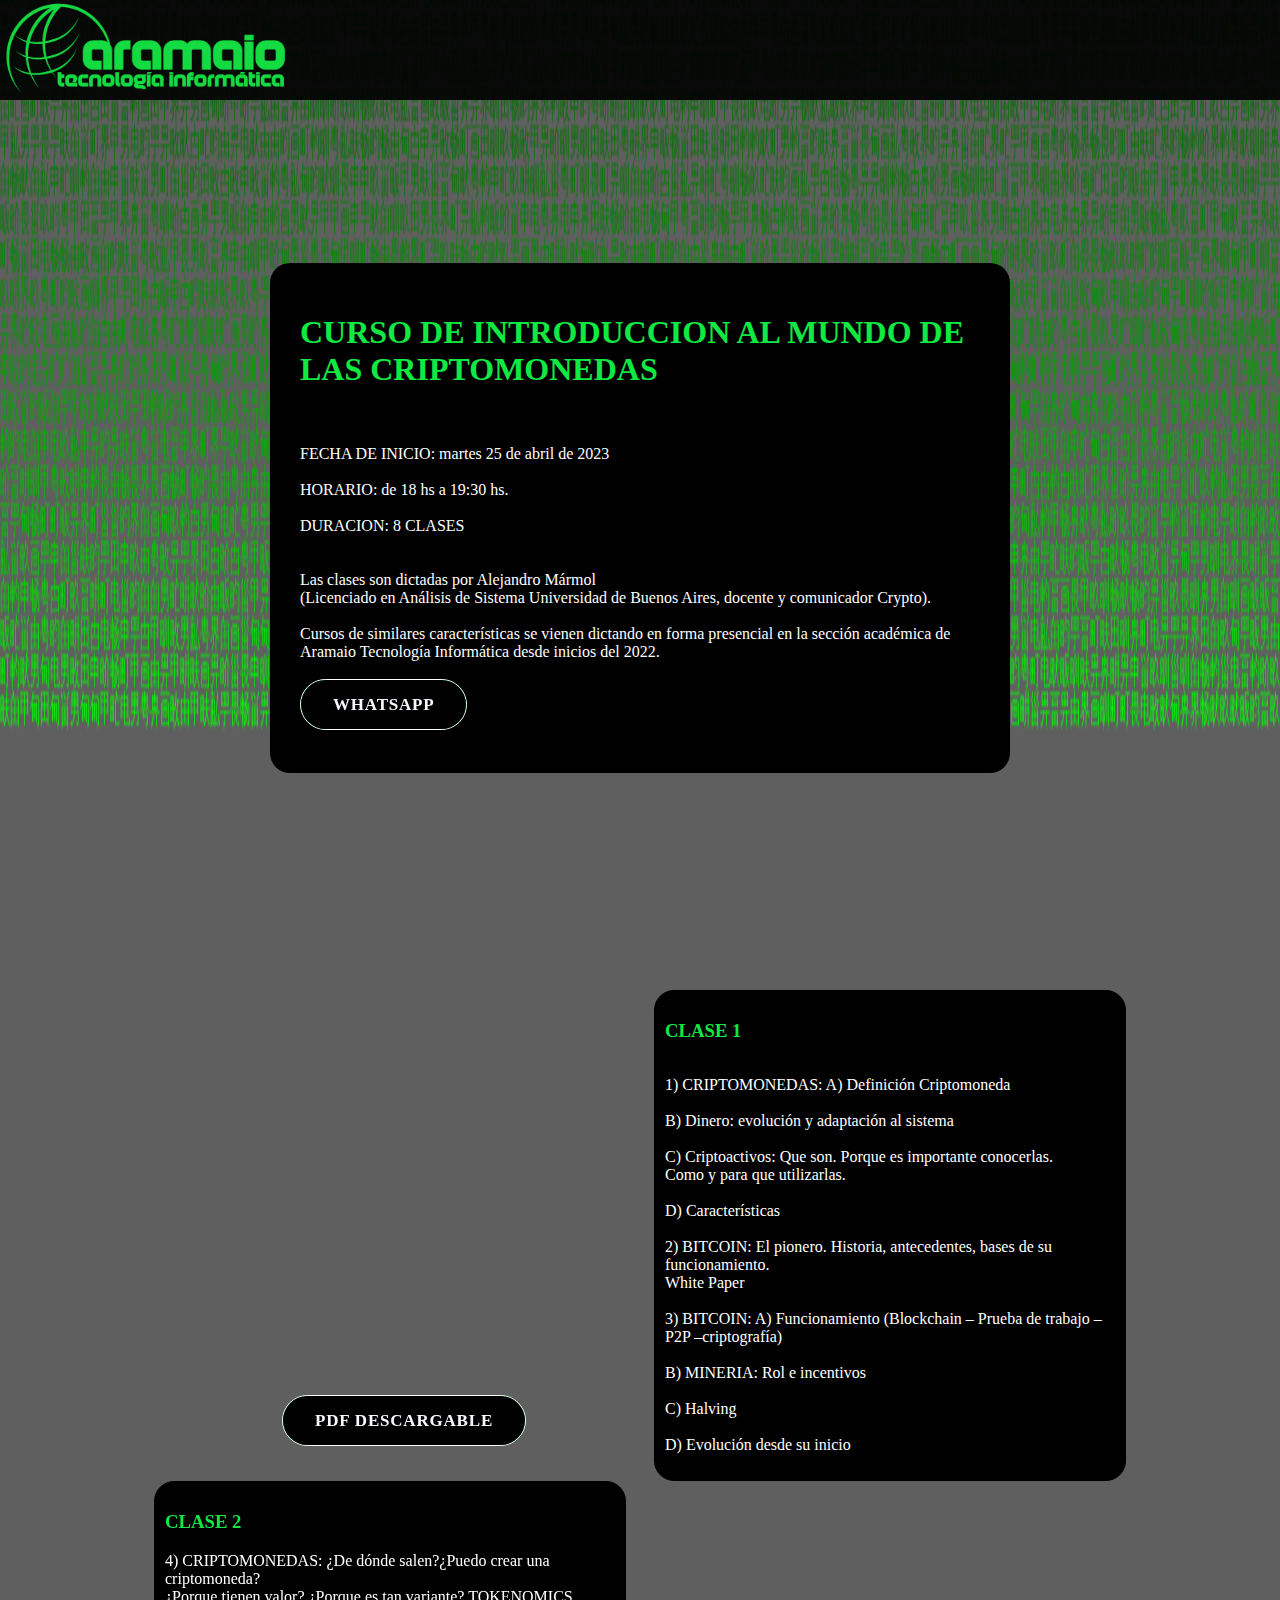
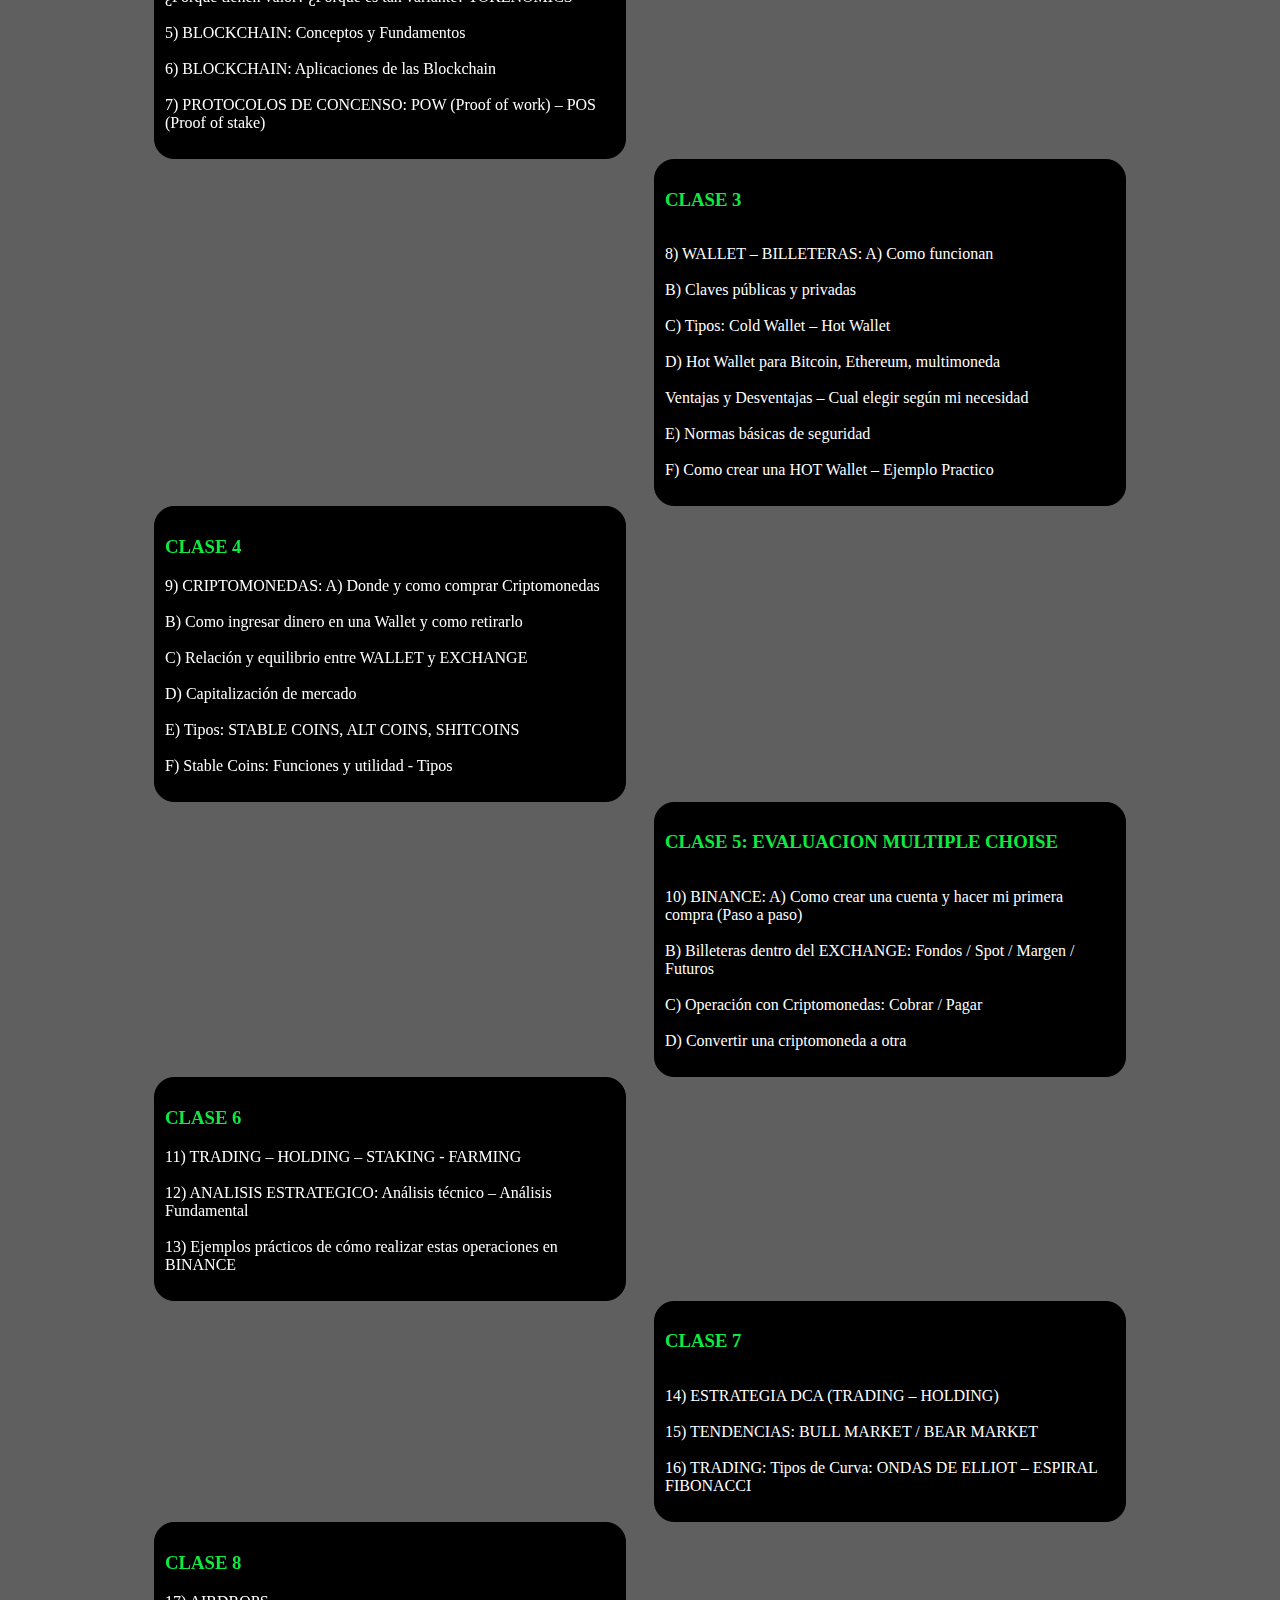
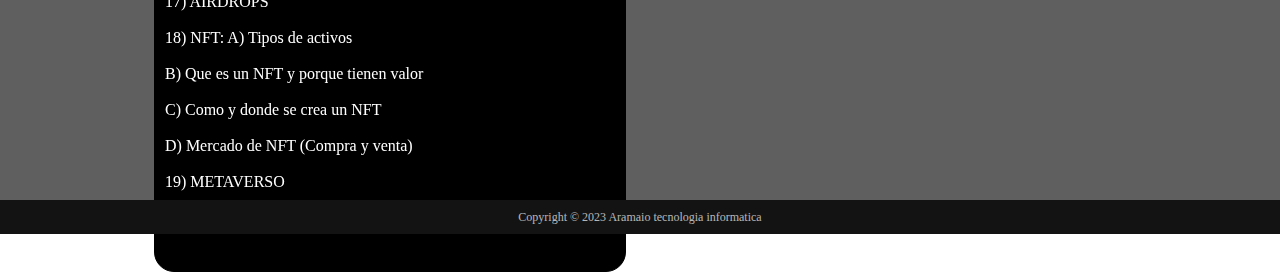
==== contenido.html @ 2e875a6c "clase 1" ====
<!DOCTYPE html>
<html lang="en">
<head>
    <meta charset="UTF-8">
    <meta http-equiv="X-UA-Compatible" content="IE=edge">
    <meta name="viewport" content="width=device-width, initial-scale=1.0">
    <title>Document</title>
    <link rel="stylesheet" href="contenido.css">
</head>
<body style=margin:0 onload="for(s=window.screen,w=q.width=s.width,h=q.height=s.height,m=Math.random,p=[],i=0;i<256;p[i++]=1);setInterval('9Style=\'rgba(0,0,0,.05)\'9Rect(0,0,w,h)9Style=\'#0F0\';p.map(function(v,i){9Text(String.fromCharCode(3e4+m()*33),i*10,v);p[i]=v>758+m()*1e4?0:v+10})'.split(9).join(';q.getContext(\'2d\').fill'),33)">    
    <div class="logoa">
        <img src="./imagenes/poster_2023-04-06-065950.png" alt="">
    </div>
    <div class="card">
            <div class="principal">
                <h1> CURSO DE INTRODUCCION AL MUNDO DE LAS CRIPTOMONEDAS</h1> <br><br>
                <span class="fecha">FECHA DE INICIO: martes 25 de abril de 2023<br><br>
                HORARIO: de 18 hs a 19:30 hs.<br><br>
                DURACION: 8 CLASES </span>
                <br><br><br>
                <span class="textodetarjeta"> Las clases son dictadas por Alejandro Mármol <br>(Licenciado en Análisis de Sistema Universidad de
                Buenos Aires, docente y comunicador Crypto). <br><br>
                Cursos de similares características se vienen dictando en forma presencial en la sección académica
                de Aramaio Tecnología Informática desde inicios del 2022. </span> <br><br>
                <a href="https://wa.link/6vnmfe">
                    <button> 
                        <span>WHATSAPP</span>
                    </button>
                </a>

        </div>
    </div>
    <div class="contenido">
        <div class="articulosizq">   
            <div class="invisible">
                <iframe width="90%" height="335px" src="https://www.youtube.com/embed/gsf_D2So-0A" title="Clase 1" frameborder="0" allow="accelerometer; autoplay; clipboard-write; encrypted-media; gyroscope; picture-in-picture; web-share" allowfullscreen></iframe>
                <a href="./clase1.pdf" download="Clase 1">
                    <button>
                        <span>PDF DESCARGABLE</span>
                    </button>
                </a>
            </div>
            <div class="izquierda">
            <h3>CLASE 1 </h3>
                <p class="infoclases">
                    1) CRIPTOMONEDAS: A) Definición Criptomoneda<br> <br>
                    B) Dinero: evolución y adaptación al sistema<br> <br>
                    C) Criptoactivos: Que son. Porque es importante conocerlas.<br>
                    Como y para que utilizarlas.<br> <br>
                    D) Características<br><br>
                    2) BITCOIN: El pionero. Historia, antecedentes, bases de su funcionamiento.<br>
                    White Paper <br><br>
                    3) BITCOIN: A) Funcionamiento (Blockchain – Prueba de trabajo – P2P –criptografía)<br> <br>
                    B) MINERIA: Rol e incentivos<br> <br>
                    C) Halving<br> <br>
                    D) Evolución desde su inicio
                </p>
            </div>
        </div> 
        <div class="articulos">
            <div class="derecha">
            <h3>CLASE 2 </h3>
                <p class="infoclases">
                    4) CRIPTOMONEDAS: ¿De dónde salen?¿Puedo crear una criptomoneda? <br>
                    ¿Porque tienen valor?  ¿Porque es tan variante? TOKENOMICS <br><br>
                    5) BLOCKCHAIN: Conceptos y Fundamentos <br><br>
                    6) BLOCKCHAIN: Aplicaciones de las Blockchain<br><br>
                    7) PROTOCOLOS DE CONCENSO: POW (Proof of work) – POS (Proof of stake)
                </p> 
            </div>
            <div class="invisible">

            </div>
        </div> 
        <div class="articulosizq">
            <div class="invisible">

            </div>
            <div class="izquierda">
            <h3>CLASE 3 </h3>
                <p class="infoclases">
                    8) WALLET – BILLETERAS: A) Como funcionan<br> <br>
                    B) Claves públicas y privadas<br> <br>
                    C) Tipos: Cold Wallet – Hot Wallet<br> <br>
                    D) Hot Wallet para Bitcoin, Ethereum, multimoneda<br> <br>
                    Ventajas y Desventajas – Cual elegir según mi necesidad<br> <br>
                    E) Normas básicas de seguridad <br> <br>
                    F) Como crear una HOT Wallet – Ejemplo Practico
                </p>
            </div>
        </div> 
        <div class="articulos">
            <div class="derecha">
            <h3>CLASE 4 </h3>
                <p class="infoclases">
                    9) CRIPTOMONEDAS: A) Donde y como comprar Criptomonedas <br> <br>
                    B) Como ingresar dinero en una Wallet y como retirarlo <br> <br>
                    C) Relación y equilibrio entre WALLET y EXCHANGE <br> <br>
                    D) Capitalización de mercado <br> <br>
                    E) Tipos: STABLE COINS, ALT COINS, SHITCOINS <br> <br>
                    F) Stable Coins: Funciones y utilidad - Tipos 
                </p>
            </div>
            <div class="invisible">

            </div>
        </div> 
        <div class="articulosizq">
            <div class="invisible">

            </div>
            <div class="izquierda">
                <h3>CLASE 5: EVALUACION MULTIPLE CHOISE</h3> 
                <p class="infoclases5">
                    10) BINANCE: A) Como crear una cuenta y hacer mi primera compra (Paso a paso) <br> <br>
                    B) Billeteras dentro del EXCHANGE: Fondos / Spot / Margen / Futuros <br> <br>
                    C) Operación con Criptomonedas: Cobrar / Pagar <br> <br>
                    D) Convertir una criptomoneda a otra 
                </p>
            </div>
        </div> 
        <div class="articulos">
            <div class="derecha">
            <h3>CLASE 6 </h3> 
                <p class="infoclases">
                    11) TRADING – HOLDING – STAKING - FARMING <br><br>
                    12) ANALISIS ESTRATEGICO: Análisis técnico – Análisis Fundamental <br><br>
                    13) Ejemplos prácticos de cómo realizar estas operaciones en BINANCE
                </p>
            </div>
            <div class="invisible">

            </div>
        </div> 
        <div class="articulosizq">
            <div class="invisible">

            </div>
            <div class="izquierda">
            <h3>CLASE 7 </h3>
                <p class="infoclases">
                    14) ESTRATEGIA DCA (TRADING – HOLDING) <br><br>
                    15) TENDENCIAS: BULL MARKET / BEAR MARKET <br><br>
                    16) TRADING: Tipos de Curva: ONDAS DE ELLIOT – ESPIRAL FIBONACCI
                </p>
            </div>
        </div> 
        <div class="articulos">
            <div class="derecha">
            <h3>CLASE 8 </h3>
                <p class="infoclases">
                    17) AIRDROPS <br><br>
                    18) NFT: A) Tipos de activos<br><br>
                    B) Que es un NFT y porque tienen valor<br><br>
                    C) Como y donde se crea un NFT<br><br>
                    D) Mercado de NFT (Compra y venta)<br><br>
                    19) METAVERSO<br><br>
                    20) EVALUACION <br><br>
                </p>
            </div>
            <div class="invisible">

            </div>
        </div>
    </div>
    <footer>
        <span>Copyright © 2023 Aramaio tecnologia informatica</span>
    </footer>
<canvas id=q>
</body>

</html>
---- contenido.css ----
/*body{
    background-image: url(./imagenes/WallpaperDog-17042875.jpg);
    background-repeat: no-repeat;
    background-size: 100%;
}
*/
img{
    height: 100px;
}
.logoa{
    position: fixed;
    background-color: rgb(0, 0, 0);
    width: 100%;
    height: 100px;
    z-index: 10;
    opacity: 0.90;
}
.card{
    display: flex;
    flex-direction: column;
    background-color: black;
    color: white;
    position: absolute;
    width: 700px;
    height: 470px;
    left: 30%;
    padding: 20px;
    margin-top: 200px;
    border-radius: 20px;
}
.principal{
    padding: 10px;
}
.contenido{
    display: flex;
    flex-wrap: wrap;
    position: absolute;
    top: 80%;
    left: 0;
    right: 0;
    bottom: 0;
    margin: auto;
}
.articulos{
    display: flex;
    margin: 0 auto;
   }
.articulosizq{
    display: flex;
    margin: 0 auto;
}
.izquierda{
    color: white;
    display: flex;
    flex-direction: column;
    position: relative;
    background-color: black;
    width: 550px;
    border-radius: 20px;
    padding: 10px;
    border: 1px solid black;
}
.derecha{
    color: white;
    background-color: black;
    width: 550px;
    border-radius: 20px;
    padding: 10px;
    border: 1px solid black;
}
canvas{
    height: 3400px;
    width: 100%;
}
h1{
    color: #0fe942; 
}
h3{
    color: #0fe942;
}
.clase5{
    display: flex;
}
button {
    outline: none;
    cursor: pointer;
    border: none;
    padding: 0.9rem 2rem;
    margin: 0;
    font-family: inherit;
    font-size: inherit;
    position: relative;
    display: inline-block;
    letter-spacing: 0.05rem;
    font-weight: 700;
    font-size: 17px;
    border-radius: 500px;
    overflow: hidden;
    background: #0fe942;
    color: ghostwhite;
    border: 1px solid white;
   }
   
   button span {
    position: relative;
    z-index: 10;
    transition: color 0.4s;
   }
   
   button:hover span {
    color: black;
   }
   
   button::before,
   button::after {
    position: absolute;
    top: 0;
    left: 0;
    width: 100%;
    height: 100%;
    z-index: 0;
   }
   
   button::before {
    content: "";
    background: #000;
    width: 120%;
    left: -10%;
    transform: skew(30deg);
    transition: transform 0.4s cubic-bezier(0.3, 1, 0.8, 1);
   }
   
   button:hover::before {
    transform: translate3d(100%, 0, 0);
   }
   .invisible {
    width: 600px;
    display: flex;
    flex-direction: column;
    align-items: center;
    justify-content: space-evenly;
}

   footer{
    position: absolute;
    padding: 0.8em 0;
    background-color: #131313;
    text-align: center;
    color: rgba(255,255,255,0.7);
    font-size: 12px;
    top: 3400px;
    width: 100%;
   }
   video{
    width: 95%;
    height: 350px;
    border-radius: 10px;
   }
   @media (max-width:1000px) {
    .card {
        position: absolute;
        width: 85%;
        height: 615px;
        left: 0;
        right: 0;
        top: 0;
        margin: auto;
        padding: 20px;
        margin-top: 150px;
        border-radius: 20px;
    }
    .izquierda {
        width: 95%;
    }
    .derecha {
        width: 95%;
        margin: 20px 0px;
    }
    .contenido {
        display: flex;
        flex-wrap: wrap;
        position: absolute;
        width: 90%;
    }
    .articulos {
        display: flex;
        flex-direction: column;
        width: 100%;
    }
    .articulosizq{
        display: flex;
        flex-direction: column-reverse;
    }
    canvas {
        height: 4300px;
        width: 100%;
    }
    footer{
        top: 4300px;
    }
    .invisible{
        width: 100%;
    }
    .contenido{
        top: 930px;
    }
    iframe{
        width: 100%;
        padding: 10px;
    }
    .boton{
        z-index: 5;
    }

   }
   @media (min-width:385px) and (max-width:565px){
    canvas {
        height: 4450px;
        width: 100%;
    }
    footer{
        top: 4450px;
    }
    .card {
        height: 700px;
    }
    .contenido{
        top: 120%;
    }
   }
   @media (max-width:385px) {
    .card {
        height: 705px;
    }
    .contenido{
        top: 930px;
    }
    canvas {
        height: 4300px;
    }
    footer{
        top: 4300px;
    }
    .articulosizq{
        display: flex;
        flex-direction: column-reverse;
    }
    iframe{
        width: 100%;
        padding: 10px;
    }
    .boton{
        z-index: 5;
    }
    .a{
        z-index: 5;
    }
   }
   @media (min-width:1000px) and (max-width:1570px) {
    canvas {
        width: 100%;
        height: 3400px;
    }
    .card{
        position: absolute;
        width: 700px;
        height: 470px;
        margin: auto;
        left: 0;
        right: 0;
        top: 15%;
        bottom: 0;
    }
    .articulos{
        display: flex;
        margin: 0 auto;
       }
    .invisible{
    width: 500px;
    }
    .derecha{
    width: 450px;
    }
    .izquierda{
    width: 450px;
    }
    .contenido{
        display: flex;
        flex-wrap: wrap;
        position: absolute;
        top: 110%;
        left: 0;
        right: 0;
        bottom: 0;
        margin: auto;
    }
  }
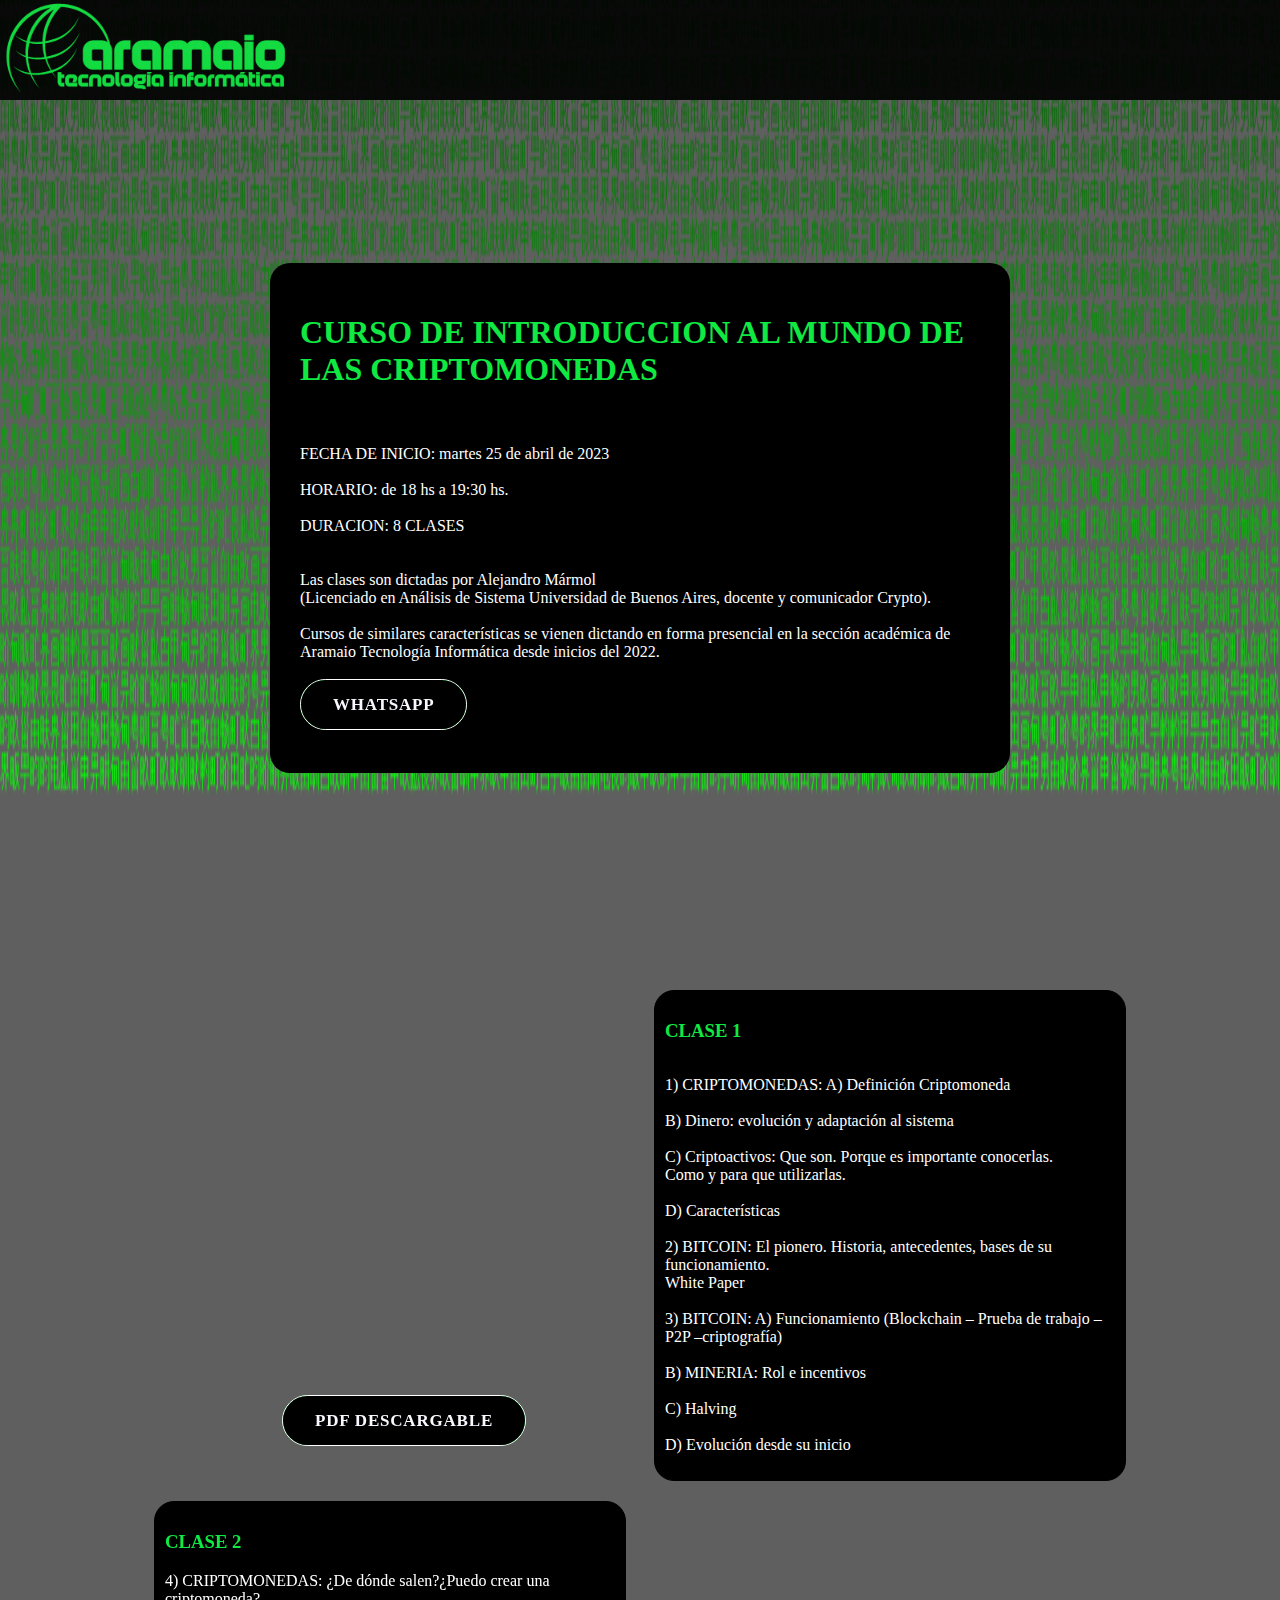
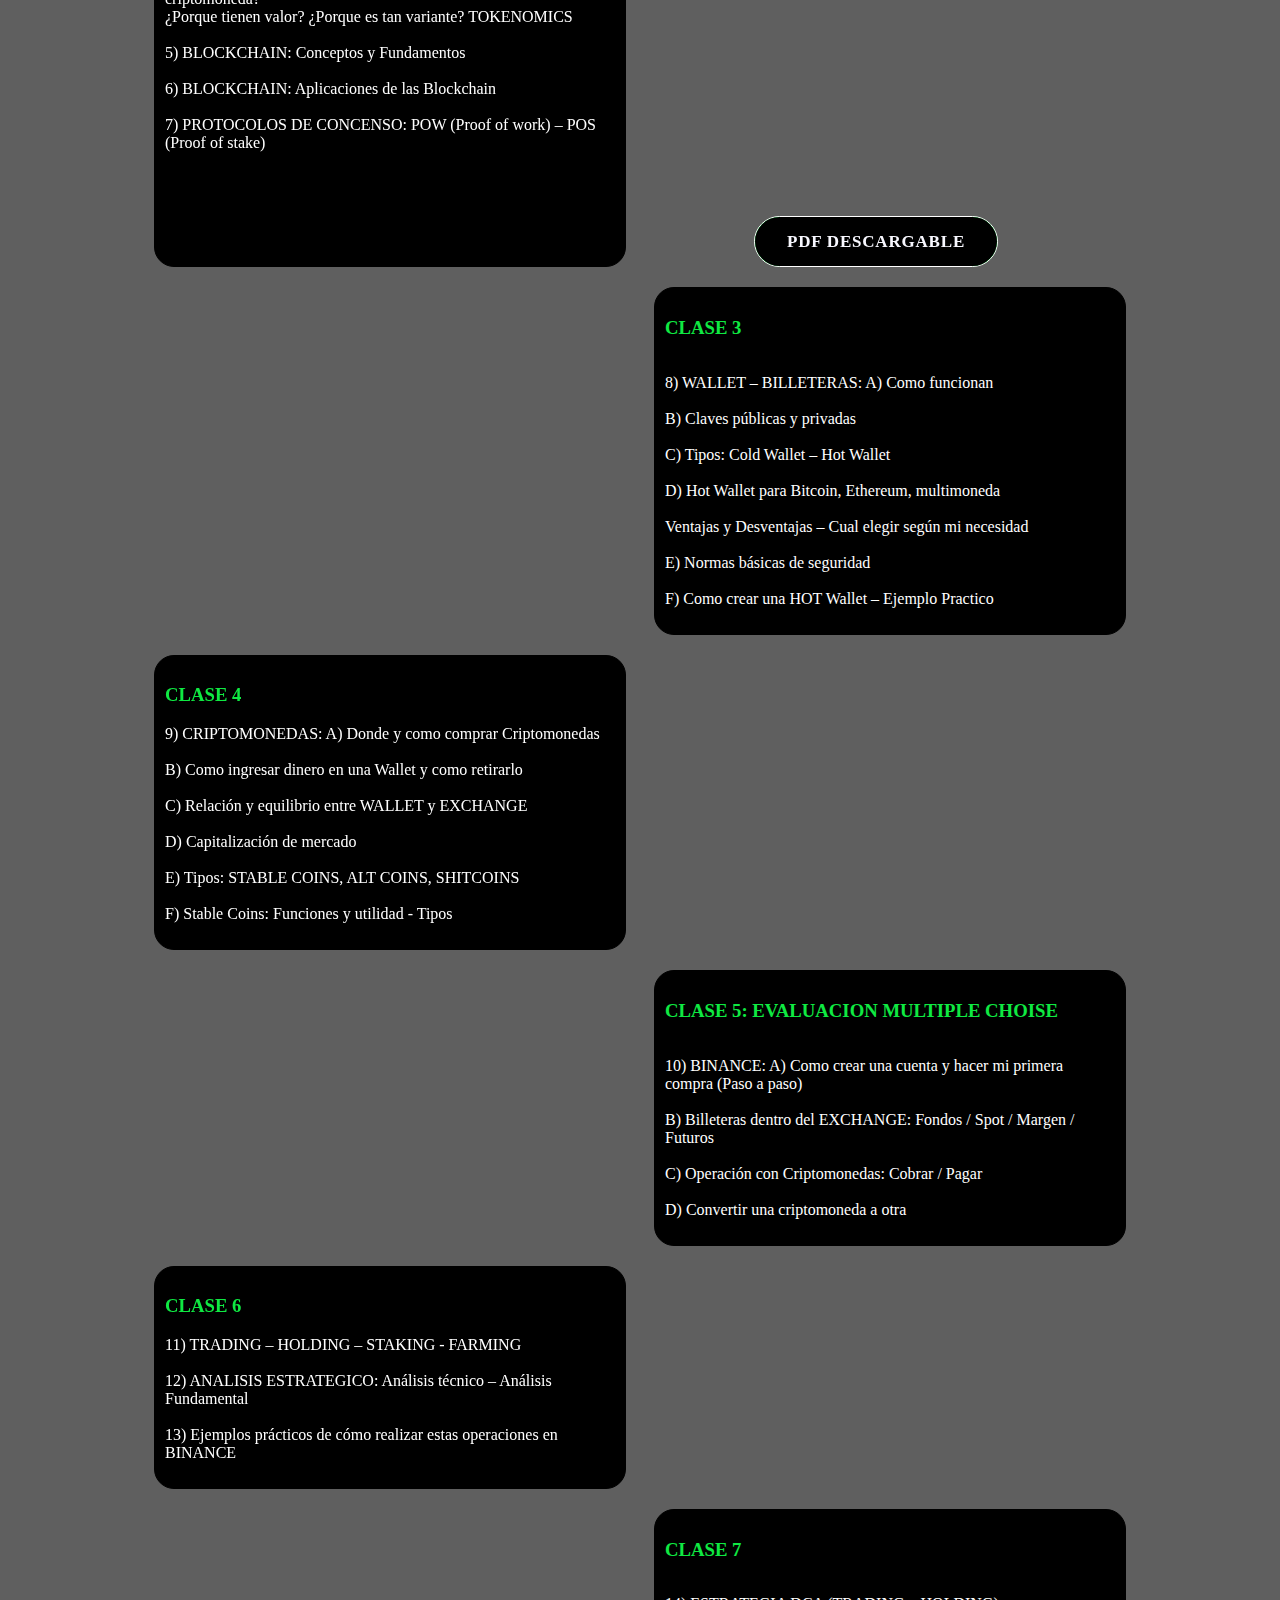
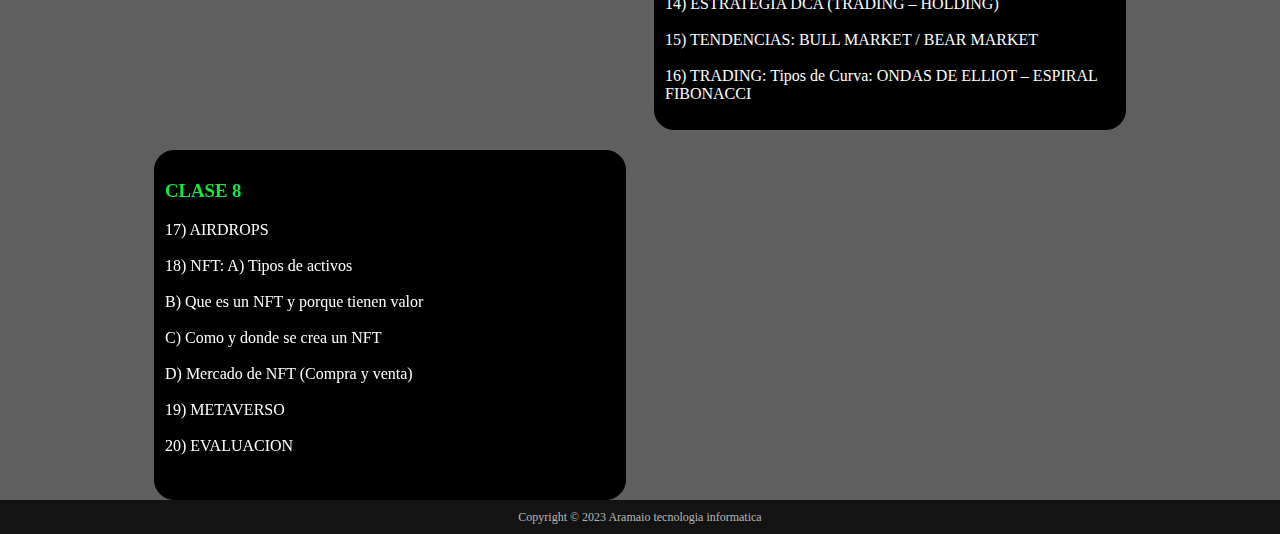
==== commit 601c8f2c: "clase 2" ====
--- a/contenido.html
+++ b/contenido.html
@@ -4,6 +4,7 @@
     <meta charset="UTF-8">
     <meta http-equiv="X-UA-Compatible" content="IE=edge">
     <meta name="viewport" content="width=device-width, initial-scale=1.0">
+    <link rel="icon" type="png" href="./img/image.png" />
     <title>Document</title>
     <link rel="stylesheet" href="contenido.css">
 </head>
@@ -69,7 +70,12 @@
                 </p> 
             </div>
             <div class="invisible">
-
+                <iframe width="560" height="315" src="https://www.youtube.com/embed/Dp6AhjHtnT4" title="YouTube video player" frameborder="0" allow="accelerometer; autoplay; clipboard-write; encrypted-media; gyroscope; picture-in-picture; web-share" allowfullscreen></iframe>
+                <a href="./clase1.pdf" download="Clase 1">
+                    <button>
+                        <span>PDF DESCARGABLE</span>
+                    </button>
+                </a>
             </div>
         </div> 
         <div class="articulosizq">
--- a/contenido.css
+++ b/contenido.css
@@ -42,6 +42,7 @@
     margin: auto;
 }
 .articulos{
+    padding: 20px 10px;
     display: flex;
     margin: 0 auto;
    }
@@ -69,7 +70,7 @@
     border: 1px solid black;
 }
 canvas{
-    height: 3400px;
+    height: 3700px;
     width: 100%;
 }
 h1{
@@ -148,7 +149,7 @@
     text-align: center;
     color: rgba(255,255,255,0.7);
     font-size: 12px;
-    top: 3400px;
+    top: 3700px;
     width: 100%;
    }
    video{
@@ -225,7 +226,7 @@
         height: 700px;
     }
     .contenido{
-        top: 120%;
+        top: 930px;
     }
    }
    @media (max-width:385px) {
@@ -257,9 +258,12 @@
     }
    }
    @media (min-width:1000px) and (max-width:1570px) {
+    footer{
+        top: 3700px;
+    }
     canvas {
         width: 100%;
-        height: 3400px;
+        height: 3700px;
     }
     .card{
         position: absolute;
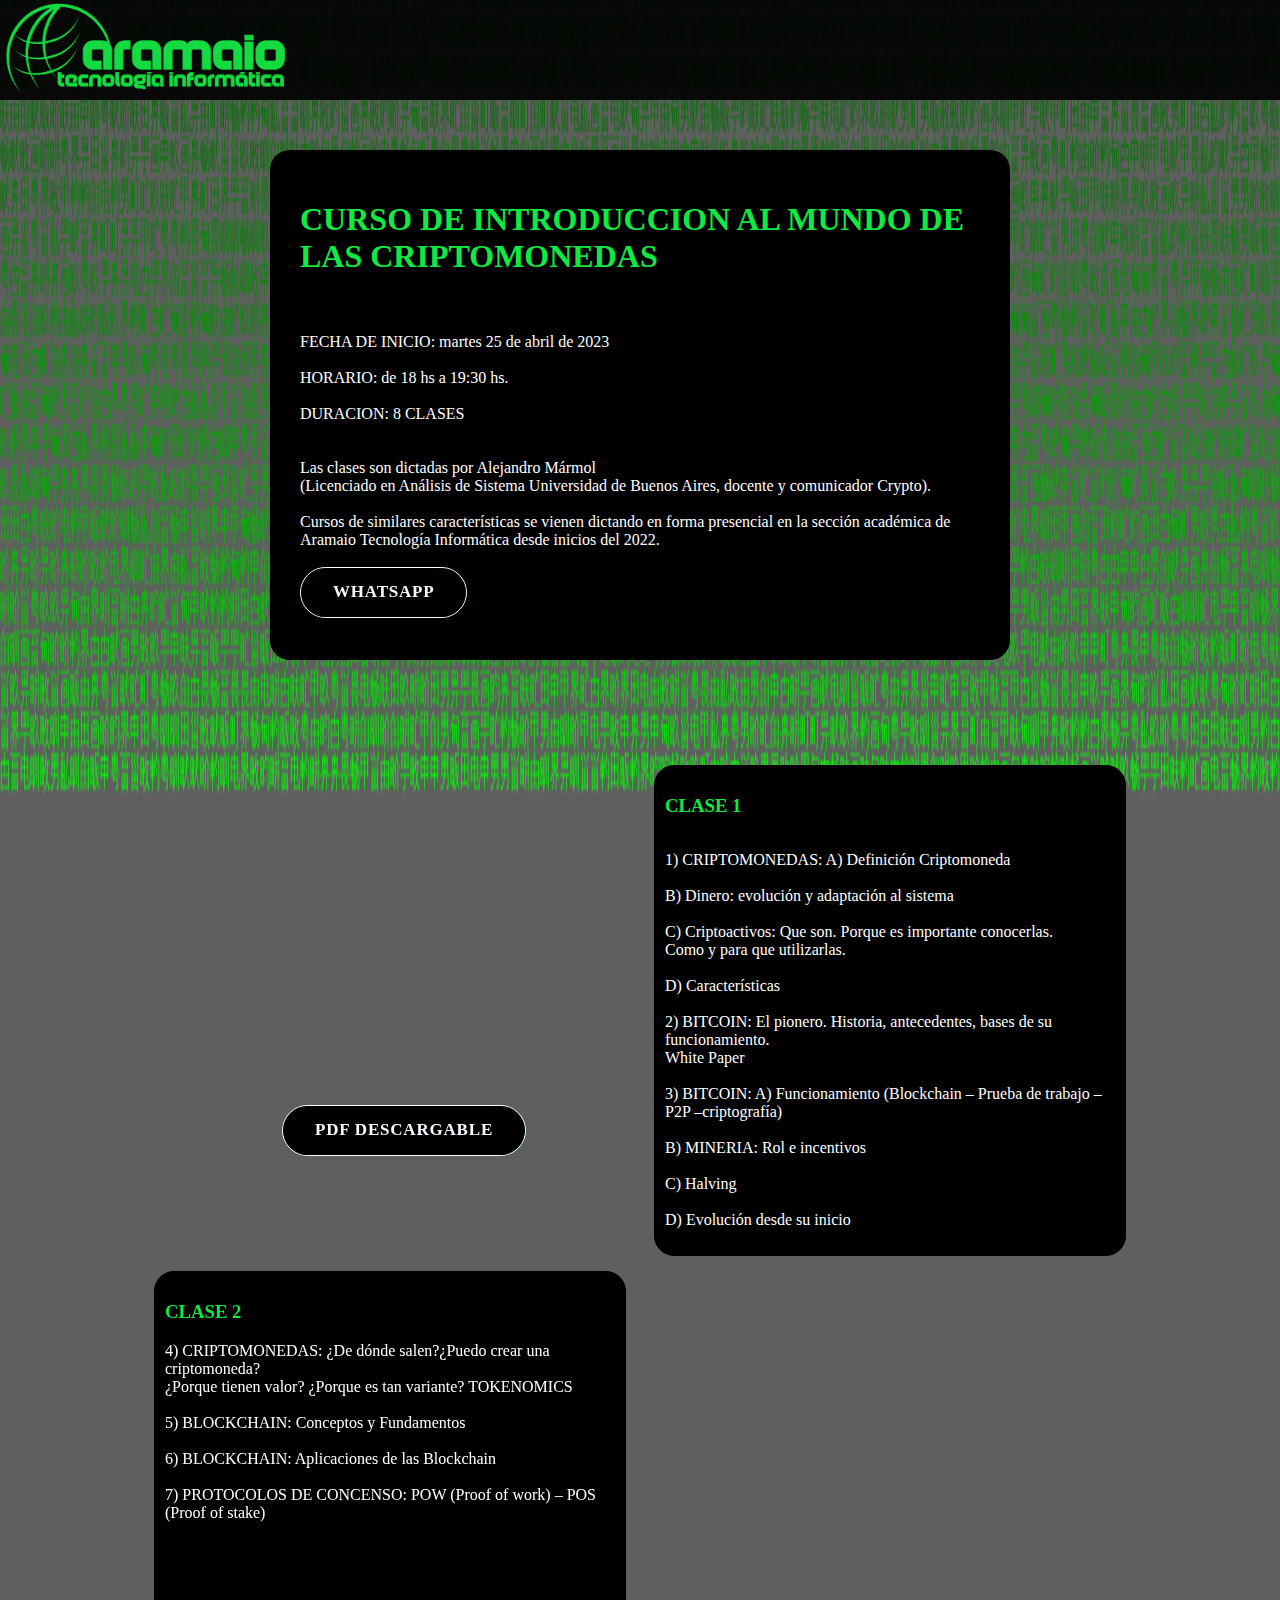
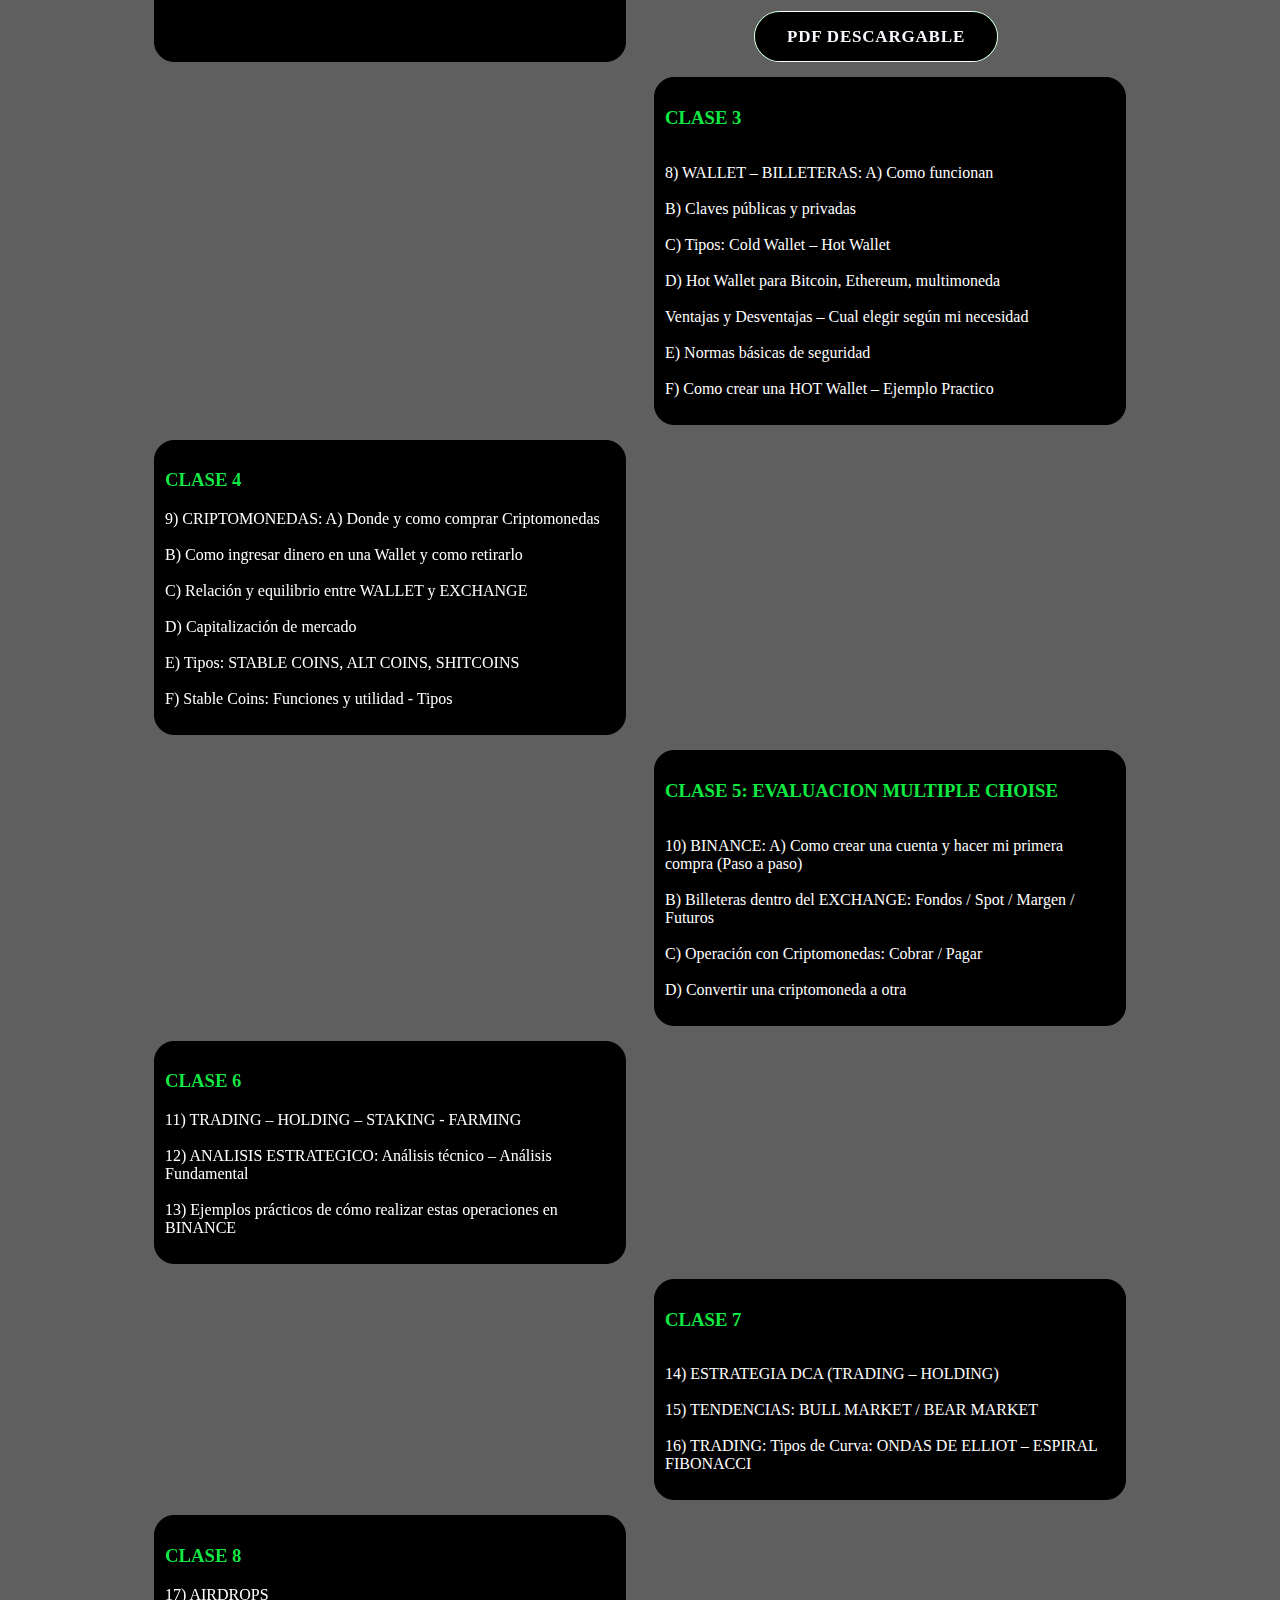
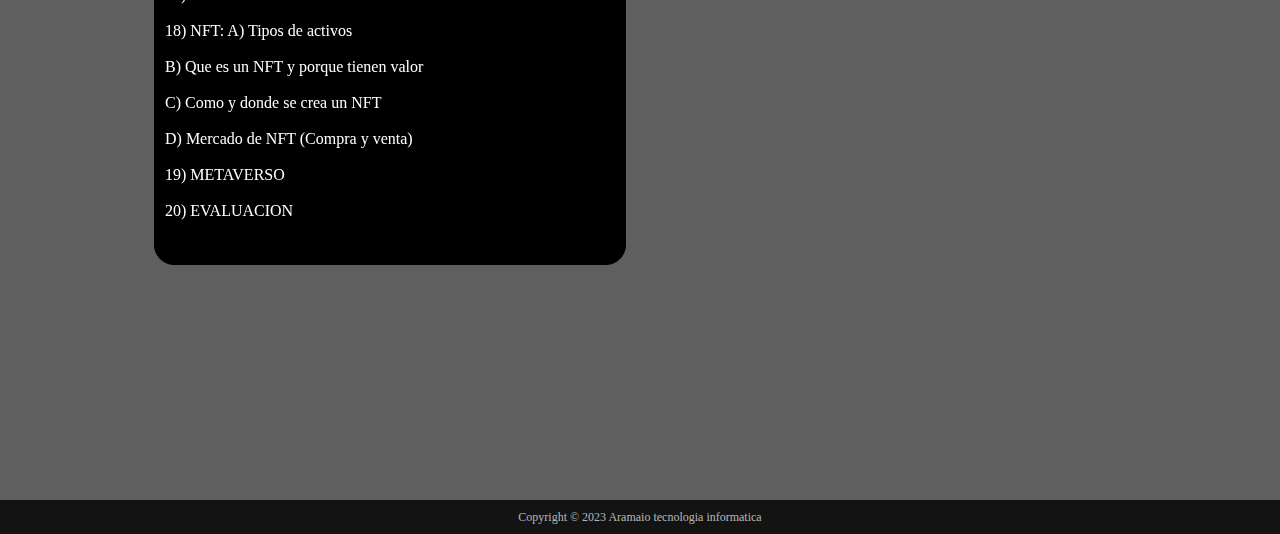
==== commit 079d7f82: "responsive" ====
--- a/contenido.html
+++ b/contenido.html
@@ -34,7 +34,7 @@
     <div class="contenido">
         <div class="articulosizq">   
             <div class="invisible">
-                <iframe width="90%" height="335px" src="https://www.youtube.com/embed/gsf_D2So-0A" title="Clase 1" frameborder="0" allow="accelerometer; autoplay; clipboard-write; encrypted-media; gyroscope; picture-in-picture; web-share" allowfullscreen></iframe>
+                <iframe width="95%" height="315px" src="https://www.youtube.com/embed/gsf_D2So-0A" title="Clase 1" frameborder="0" allow="accelerometer; autoplay; clipboard-write; encrypted-media; gyroscope; picture-in-picture; web-share" allowfullscreen style="margin-bottom: 20px;"></iframe>
                 <a href="./clase1.pdf" download="Clase 1">
                     <button>
                         <span>PDF DESCARGABLE</span>
@@ -70,8 +70,8 @@
                 </p> 
             </div>
             <div class="invisible">
-                <iframe width="560" height="315" src="https://www.youtube.com/embed/Dp6AhjHtnT4" title="YouTube video player" frameborder="0" allow="accelerometer; autoplay; clipboard-write; encrypted-media; gyroscope; picture-in-picture; web-share" allowfullscreen></iframe>
-                <a href="./clase1.pdf" download="Clase 1">
+                <iframe width="95%" height="315" src="https://www.youtube.com/embed/Dp6AhjHtnT4" title="YouTube video player" frameborder="0" allow="accelerometer; autoplay; clipboard-write; encrypted-media; gyroscope; picture-in-picture; web-share" allowfullscreen style="margin-bottom: 20px;"></iframe>
+                <a href="./clase2.pdf" download="Clase 2">
                     <button>
                         <span>PDF DESCARGABLE</span>
                     </button>
--- a/contenido.css
+++ b/contenido.css
@@ -35,20 +35,19 @@
     display: flex;
     flex-wrap: wrap;
     position: absolute;
-    top: 80%;
+    top: 800px;
     left: 0;
     right: 0;
     bottom: 0;
     margin: auto;
 }
 .articulos{
-    padding: 20px 10px;
     display: flex;
     margin: 0 auto;
    }
 .articulosizq{
     display: flex;
-    margin: 0 auto;
+    margin: 15px auto;
 }
 .izquierda{
     color: white;
@@ -139,7 +138,8 @@
     display: flex;
     flex-direction: column;
     align-items: center;
-    justify-content: space-evenly;
+    justify-content: flex-start;
+    margin-top: 5px;
 }
 
    footer{
@@ -157,7 +157,7 @@
     height: 350px;
     border-radius: 10px;
    }
-   @media (max-width:1000px) {
+   @media (min-width:580px) and (max-width:1000px) {
     .card {
         position: absolute;
         width: 85%;
@@ -171,17 +171,20 @@
         border-radius: 20px;
     }
     .izquierda {
-        width: 95%;
+        width: 70%;
+        margin: auto;
     }
     .derecha {
-        width: 95%;
-        margin: 20px 0px;
+        width: 70%;
+        margin: auto;
+    }
+    iframe{
+        width: 70% !important;
     }
     .contenido {
         display: flex;
         flex-wrap: wrap;
         position: absolute;
-        width: 90%;
     }
     .articulos {
         display: flex;
@@ -191,13 +194,14 @@
     .articulosizq{
         display: flex;
         flex-direction: column-reverse;
+        width: 100%;
     }
     canvas {
-        height: 4300px;
+        height: 4500px;
         width: 100%;
     }
     footer{
-        top: 4300px;
+        top: 4500px;
     }
     .invisible{
         width: 100%;
@@ -212,39 +216,154 @@
     .boton{
         z-index: 5;
     }
-
-   }
-   @media (min-width:385px) and (max-width:565px){
+   }
+   @media (min-width:400px) and (max-width:580px){
+    .card {
+        position: absolute;
+        width: 85%;
+        height: 675px;
+        left: 0;
+        right: 0;
+        top: 0;
+        margin: auto;
+        padding: 20px;
+        margin-top: 150px;
+        border-radius: 20px;
+    }
+    .invisible{
+        width: 95%;
+        margin: 10px;
+    }
+    .izquierda {
+        width: 90%;
+        margin: auto;
+    }
+    .derecha {
+        width: 90%;
+        margin: auto;
+    }
     canvas {
-        height: 4450px;
+        height: 4750px;
         width: 100%;
     }
     footer{
-        top: 4450px;
+        top: 4750px;
+    }
+    .contenido {
+        display: flex;
+        flex-wrap: wrap;
+        position: absolute;
+        width: 90%;
+        top: 900px;
+    }
+    .articulos {
+        display: flex;
+        flex-direction: column;
+        width: 100%;
+    }
+    .articulosizq{
+        display: flex;
+        flex-direction: column-reverse;
+        width: 100%;
+    }
+   }
+   @media (min-width:385px) and (max-width:400px){
+    .invisible{
+        width: 95%;
+        margin: 10px;
+    }
+    .izquierda {
+        width: 90%;
+        margin: auto;
+    }
+    .derecha {
+        width: 90%;
+        margin: auto;
     }
     .card {
-        height: 700px;
-    }
-    .contenido{
+        position: absolute;
+        width: 85%;
+        height: 675px;
+        left: 0;
+        right: 0;
+        top: 0;
+        margin: auto;
+        padding: 20px;
+        margin-top: 150px;
+        border-radius: 20px;
+    }
+    canvas {
+        height: 4750px;
+        width: 100%;
+    }
+    footer{
+        top: 4750px;
+    }
+    .contenido {
+        display: flex;
+        flex-wrap: wrap;
+        position: absolute;
+        width: 90%;
+        top: 915px;
+    }
+    .articulos {
+        display: flex;
+        flex-direction: column;
+        width: 100%;
+    }
+    .articulosizq{
+        display: flex;
+        flex-direction: column-reverse;
+        width: 100%;
+    }
+   }
+   @media (max-width:385px) {
+    .invisible{
+        width: 95%;
+        margin: 10px;
+    }
+    .izquierda {
+        width: 90%;
+        margin: auto;
+    }
+    .derecha {
+        width: 90%;
+        margin: auto;
+    }
+    .card {
+        position: absolute;
+        width: 85%;
+        height: 705px;
+        left: 0;
+        right: 0;
+        top: 0;
+        margin: auto;
+        padding: 20px;
+        margin-top: 150px;
+        border-radius: 20px;
+    }
+    .contenido {
+        display: flex;
+        flex-wrap: wrap;
+        position: absolute;
+        width: 90%;
         top: 930px;
     }
-   }
-   @media (max-width:385px) {
-    .card {
-        height: 705px;
-    }
-    .contenido{
-        top: 930px;
-    }
     canvas {
-        height: 4300px;
+        height: 4900px;
     }
     footer{
-        top: 4300px;
+        top: 4900px;
+    }
+    .articulos {
+        display: flex;
+        flex-direction: column;
+        width: 100%;
     }
     .articulosizq{
         display: flex;
         flex-direction: column-reverse;
+        width: 100%;
     }
     iframe{
         width: 100%;
@@ -253,17 +372,14 @@
     .boton{
         z-index: 5;
     }
-    .a{
-        z-index: 5;
-    }
    }
    @media (min-width:1000px) and (max-width:1570px) {
+    canvas {
+        width: 100%;
+        height: 3700px;
+    }
     footer{
-        top: 3700px;
-    }
-    canvas {
-        width: 100%;
-        height: 3700px;
+        top:3700px;
     }
     .card{
         position: absolute;
@@ -272,13 +388,15 @@
         margin: auto;
         left: 0;
         right: 0;
-        top: 15%;
-        bottom: 0;
+        top: 150px;
     }
     .articulos{
         display: flex;
         margin: 0 auto;
        }
+    .articulosizq{
+        margin:15px auto;
+    }
     .invisible{
     width: 500px;
     }
@@ -292,7 +410,7 @@
         display: flex;
         flex-wrap: wrap;
         position: absolute;
-        top: 110%;
+        top: 750px;
         left: 0;
         right: 0;
         bottom: 0;
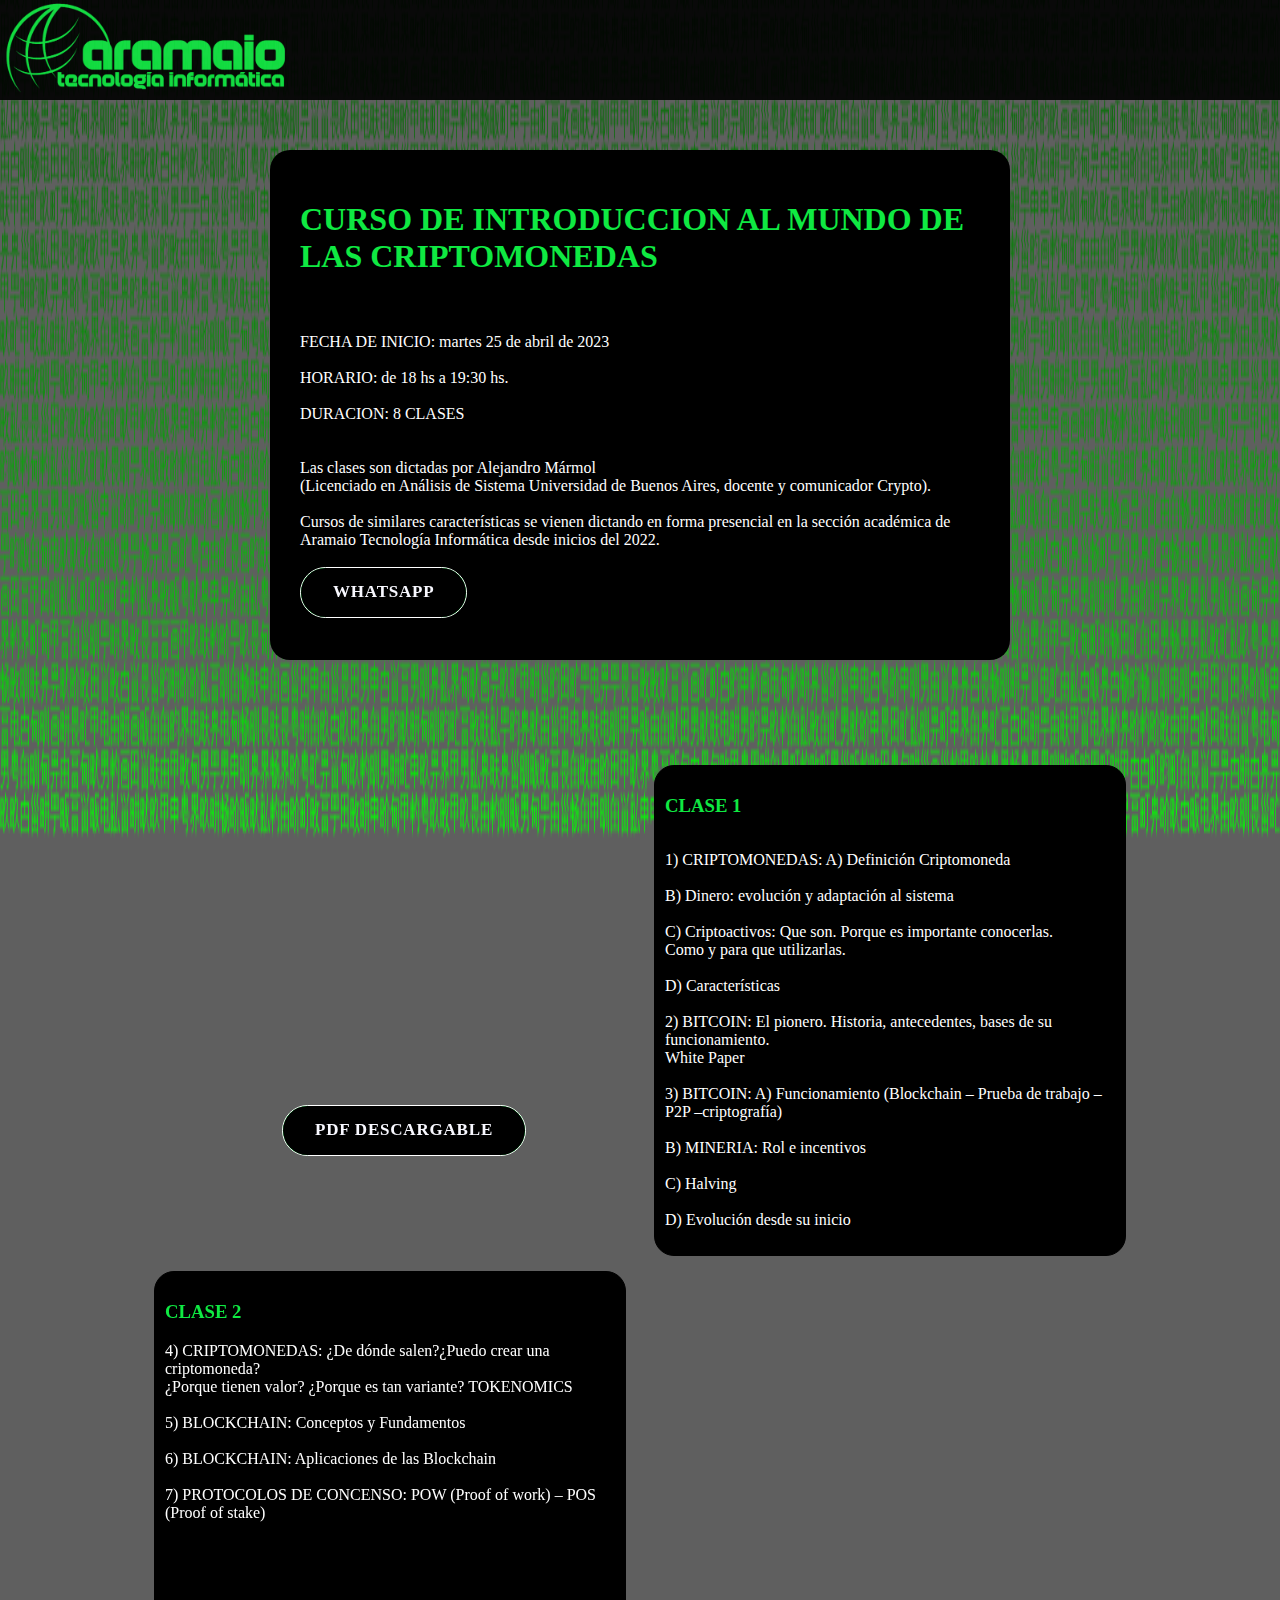
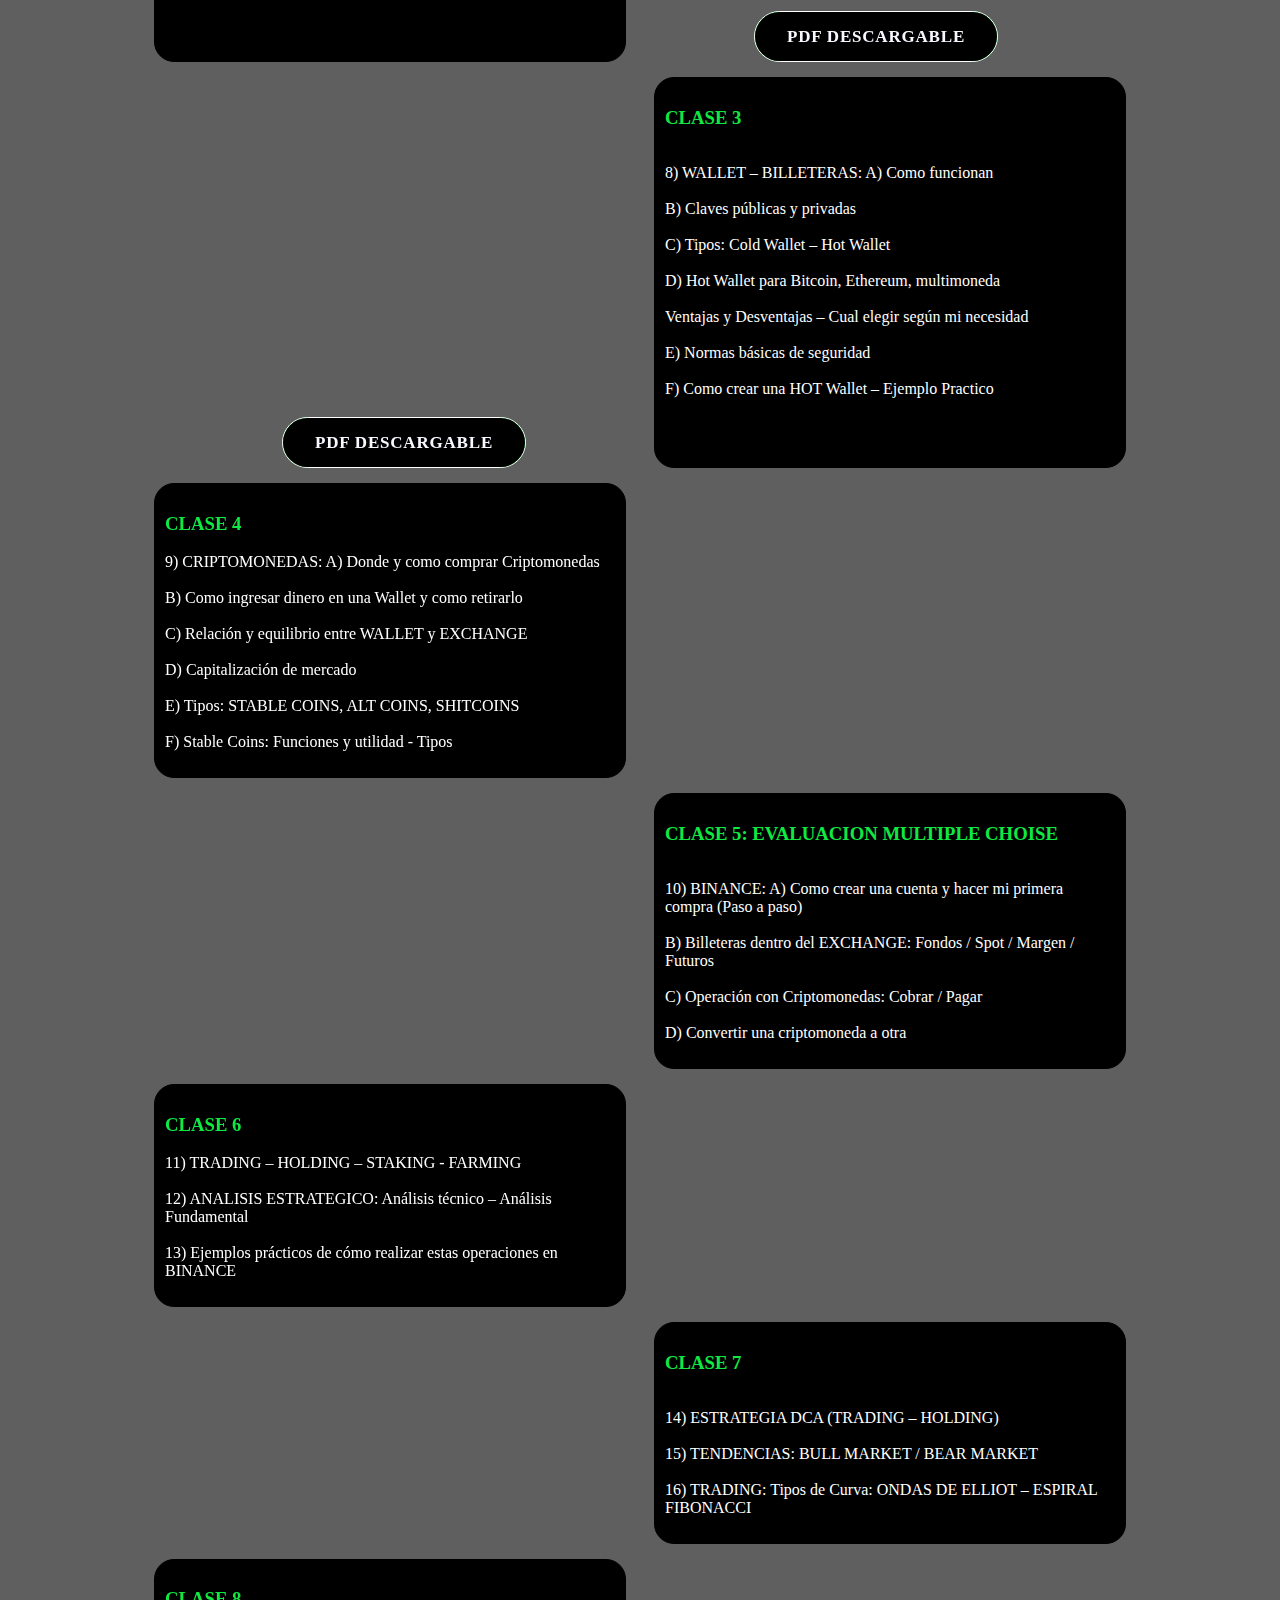
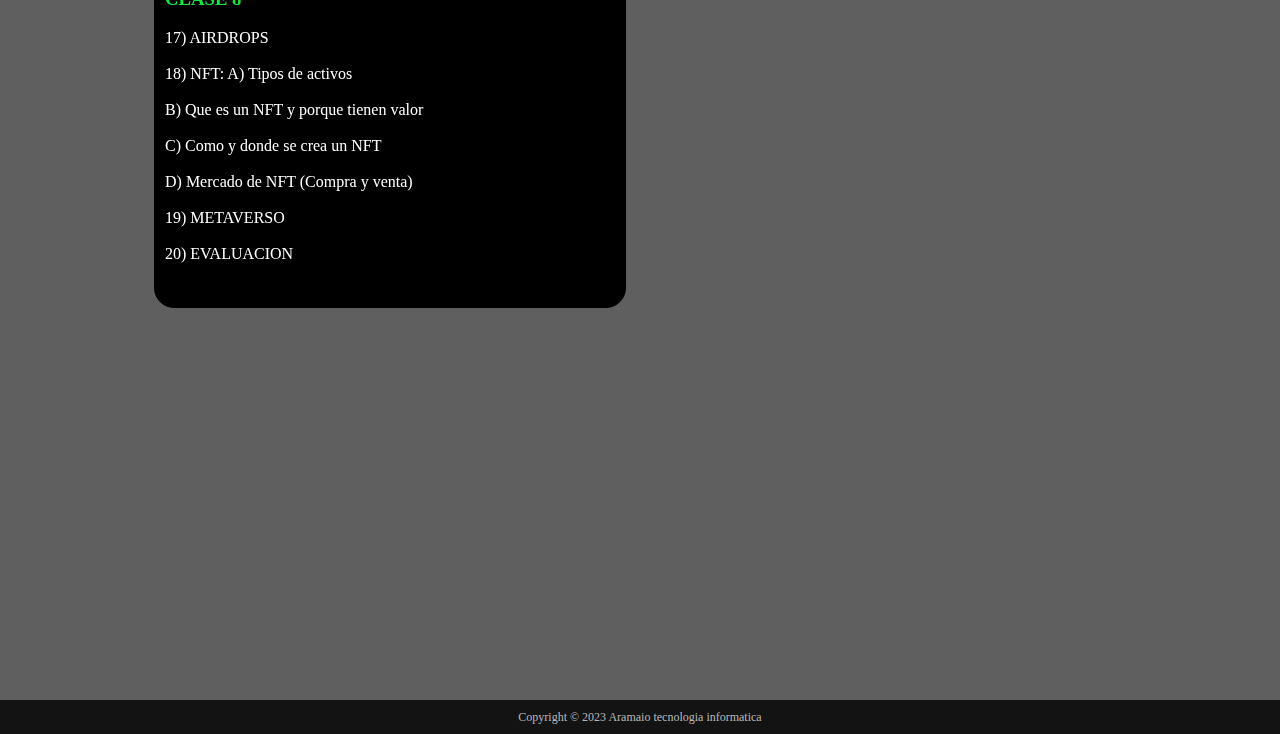
==== commit 5103f7c4: "clase3" ====
--- a/contenido.html
+++ b/contenido.html
@@ -70,7 +70,7 @@
                 </p> 
             </div>
             <div class="invisible">
-                <iframe width="95%" height="315" src="https://www.youtube.com/embed/Dp6AhjHtnT4" title="YouTube video player" frameborder="0" allow="accelerometer; autoplay; clipboard-write; encrypted-media; gyroscope; picture-in-picture; web-share" allowfullscreen style="margin-bottom: 20px;"></iframe>
+                <iframe width="95%" height="315" src="https://www.youtube.com/embed/Dp6AhjHtnT4" title="Clase 2" frameborder="0" allow="accelerometer; autoplay; clipboard-write; encrypted-media; gyroscope; picture-in-picture; web-share" allowfullscreen style="margin-bottom: 20px;"></iframe>
                 <a href="./clase2.pdf" download="Clase 2">
                     <button>
                         <span>PDF DESCARGABLE</span>
@@ -80,7 +80,12 @@
         </div> 
         <div class="articulosizq">
             <div class="invisible">
-
+                <iframe width="95%" height="315px" src="https://www.youtube.com/embed/vuC2NMtbETo" title="Clase 3" frameborder="0" allow="accelerometer; autoplay; clipboard-write; encrypted-media; gyroscope; picture-in-picture; web-share" allowfullscreen style="margin-bottom: 20px;"></iframe>
+                <a href="./clase3.pdf" download="Clase 3">
+                    <button>
+                        <span>PDF DESCARGABLE</span>
+                    </button>
+                </a>
             </div>
             <div class="izquierda">
             <h3>CLASE 3 </h3>
--- a/contenido.css
+++ b/contenido.css
@@ -21,12 +21,14 @@
     background-color: black;
     color: white;
     position: absolute;
+    padding: 20px;
+    border-radius: 20px;
     width: 700px;
     height: 470px;
-    left: 30%;
-    padding: 20px;
-    margin-top: 200px;
-    border-radius: 20px;
+    margin: auto;
+    left: 0;
+    right: 0;
+    top: 150px;
 }
 .principal{
     padding: 10px;
@@ -197,11 +199,11 @@
         width: 100%;
     }
     canvas {
-        height: 4500px;
+        height: 4800px;
         width: 100%;
     }
     footer{
-        top: 4500px;
+        top: 4800px;
     }
     .invisible{
         width: 100%;
@@ -243,11 +245,11 @@
         margin: auto;
     }
     canvas {
-        height: 4750px;
+        height: 5350px;
         width: 100%;
     }
     footer{
-        top: 4750px;
+        top: 5350px;
     }
     .contenido {
         display: flex;
@@ -293,11 +295,11 @@
         border-radius: 20px;
     }
     canvas {
-        height: 4750px;
+        height: 5350px;
         width: 100%;
     }
     footer{
-        top: 4750px;
+        top: 5350px;
     }
     .contenido {
         display: flex;
@@ -350,10 +352,10 @@
         top: 930px;
     }
     canvas {
-        height: 4900px;
+        height: 5400px;
     }
     footer{
-        top: 4900px;
+        top: 5400px;
     }
     .articulos {
         display: flex;
@@ -376,10 +378,10 @@
    @media (min-width:1000px) and (max-width:1570px) {
     canvas {
         width: 100%;
-        height: 3700px;
+        height: 3900px;
     }
     footer{
-        top:3700px;
+        top:3900px;
     }
     .card{
         position: absolute;
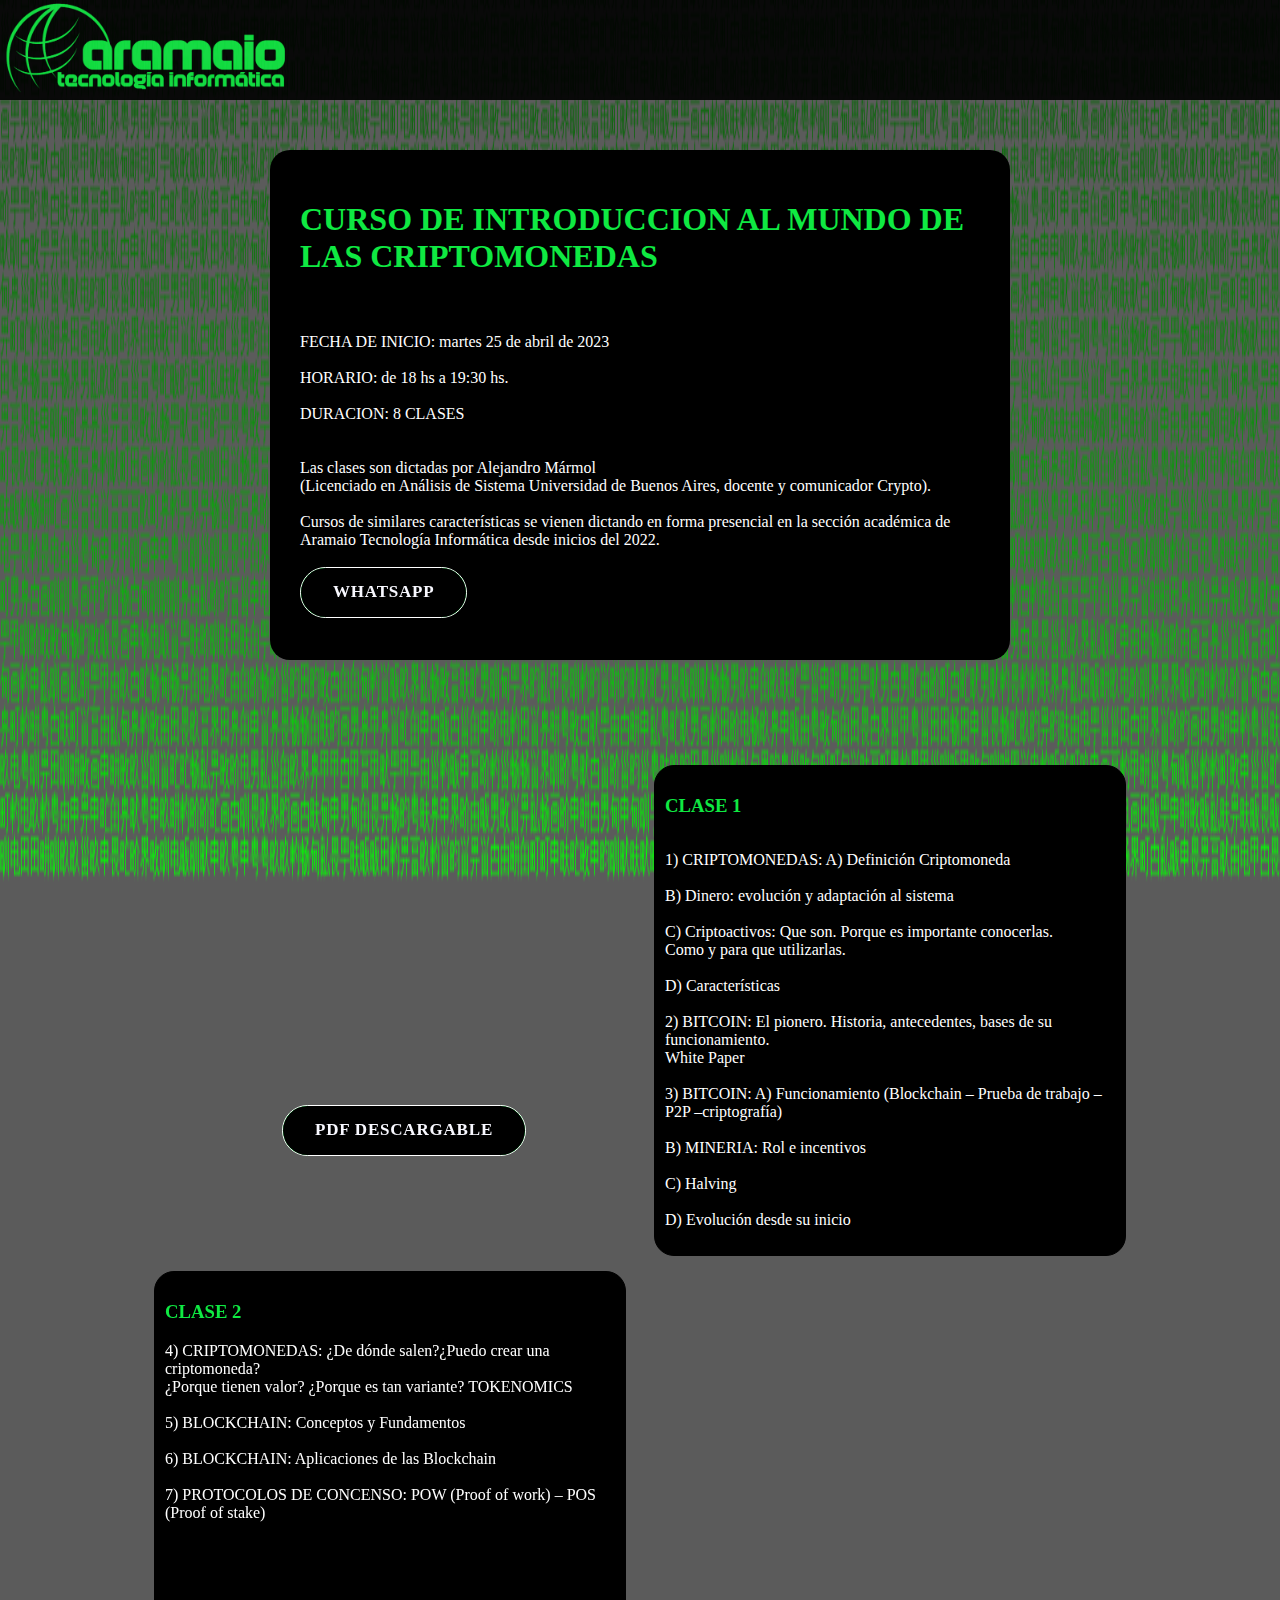
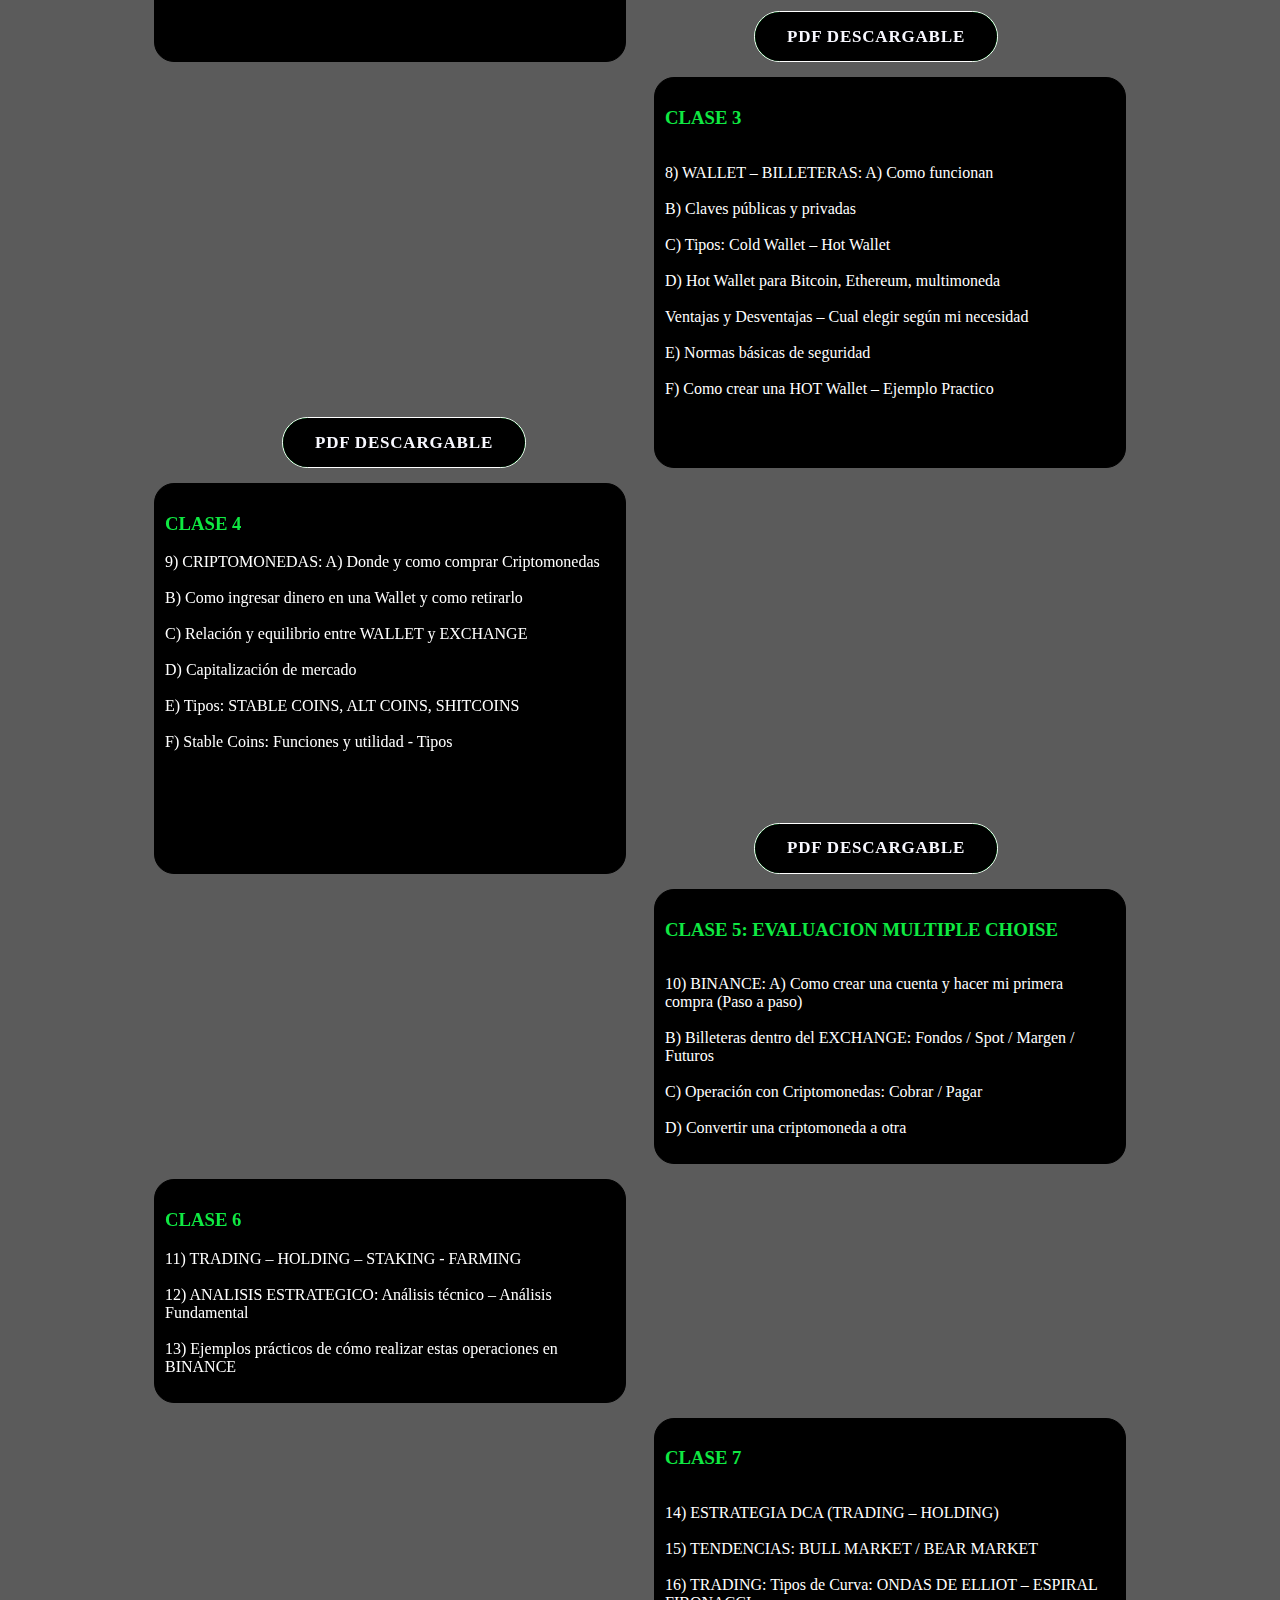
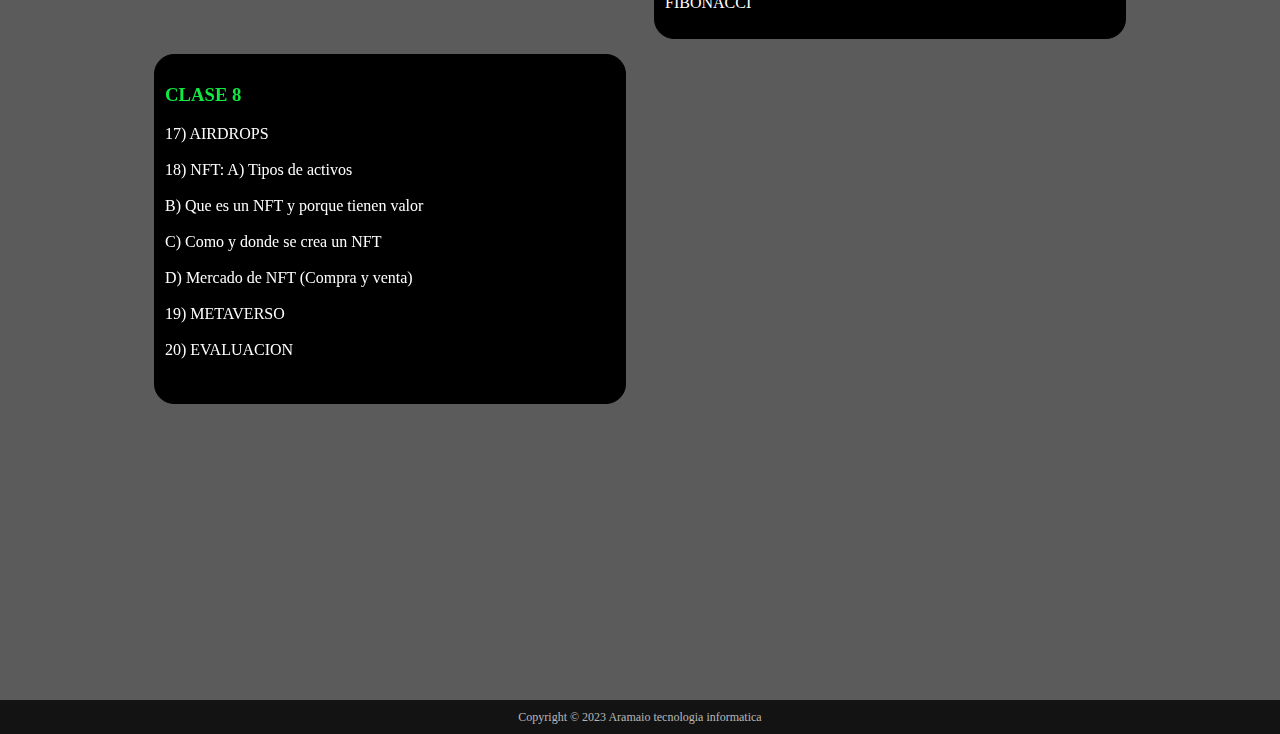
==== commit 4c21b1d0: "Merge pull request #9 from JoaquinMarmol/Joaquin" ====
--- a/contenido.html
+++ b/contenido.html
@@ -5,7 +5,7 @@
     <meta http-equiv="X-UA-Compatible" content="IE=edge">
     <meta name="viewport" content="width=device-width, initial-scale=1.0">
     <link rel="icon" type="png" href="./img/image.png" />
-    <title>Document</title>
+    <title>Aramaio curso</title>
     <link rel="stylesheet" href="contenido.css">
 </head>
 <body style=margin:0 onload="for(s=window.screen,w=q.width=s.width,h=q.height=s.height,m=Math.random,p=[],i=0;i<256;p[i++]=1);setInterval('9Style=\'rgba(0,0,0,.05)\'9Rect(0,0,w,h)9Style=\'#0F0\';p.map(function(v,i){9Text(String.fromCharCode(3e4+m()*33),i*10,v);p[i]=v>758+m()*1e4?0:v+10})'.split(9).join(';q.getContext(\'2d\').fill'),33)">    
@@ -113,7 +113,12 @@
                 </p>
             </div>
             <div class="invisible">
-
+                <iframe width="95%" height="315px" src="https://www.youtube.com/embed/VAvAbSHPWd0" title="Clase 4" frameborder="0" allow="accelerometer; autoplay; clipboard-write; encrypted-media; gyroscope; picture-in-picture; web-share" allowfullscreen style="margin-bottom: 20px;"></iframe>
+                <a href="./clase4.pdf" download="Clase 4">
+                    <button>
+                        <span>PDF DESCARGABLE</span>
+                    </button>
+                </a>
             </div>
         </div> 
         <div class="articulosizq">
--- a/contenido.css
+++ b/contenido.css
@@ -245,11 +245,11 @@
         margin: auto;
     }
     canvas {
-        height: 5350px;
+        height: 5750px;
         width: 100%;
     }
     footer{
-        top: 5350px;
+        top: 5750px;
     }
     .contenido {
         display: flex;
@@ -295,11 +295,10 @@
         border-radius: 20px;
     }
     canvas {
-        height: 5350px;
-        width: 100%;
+        height: 5750px;
     }
     footer{
-        top: 5350px;
+        top: 5750px;
     }
     .contenido {
         display: flex;
@@ -352,10 +351,10 @@
         top: 930px;
     }
     canvas {
-        height: 5400px;
+        height: 5800px;
     }
     footer{
-        top: 5400px;
+        top: 5800px;
     }
     .articulos {
         display: flex;
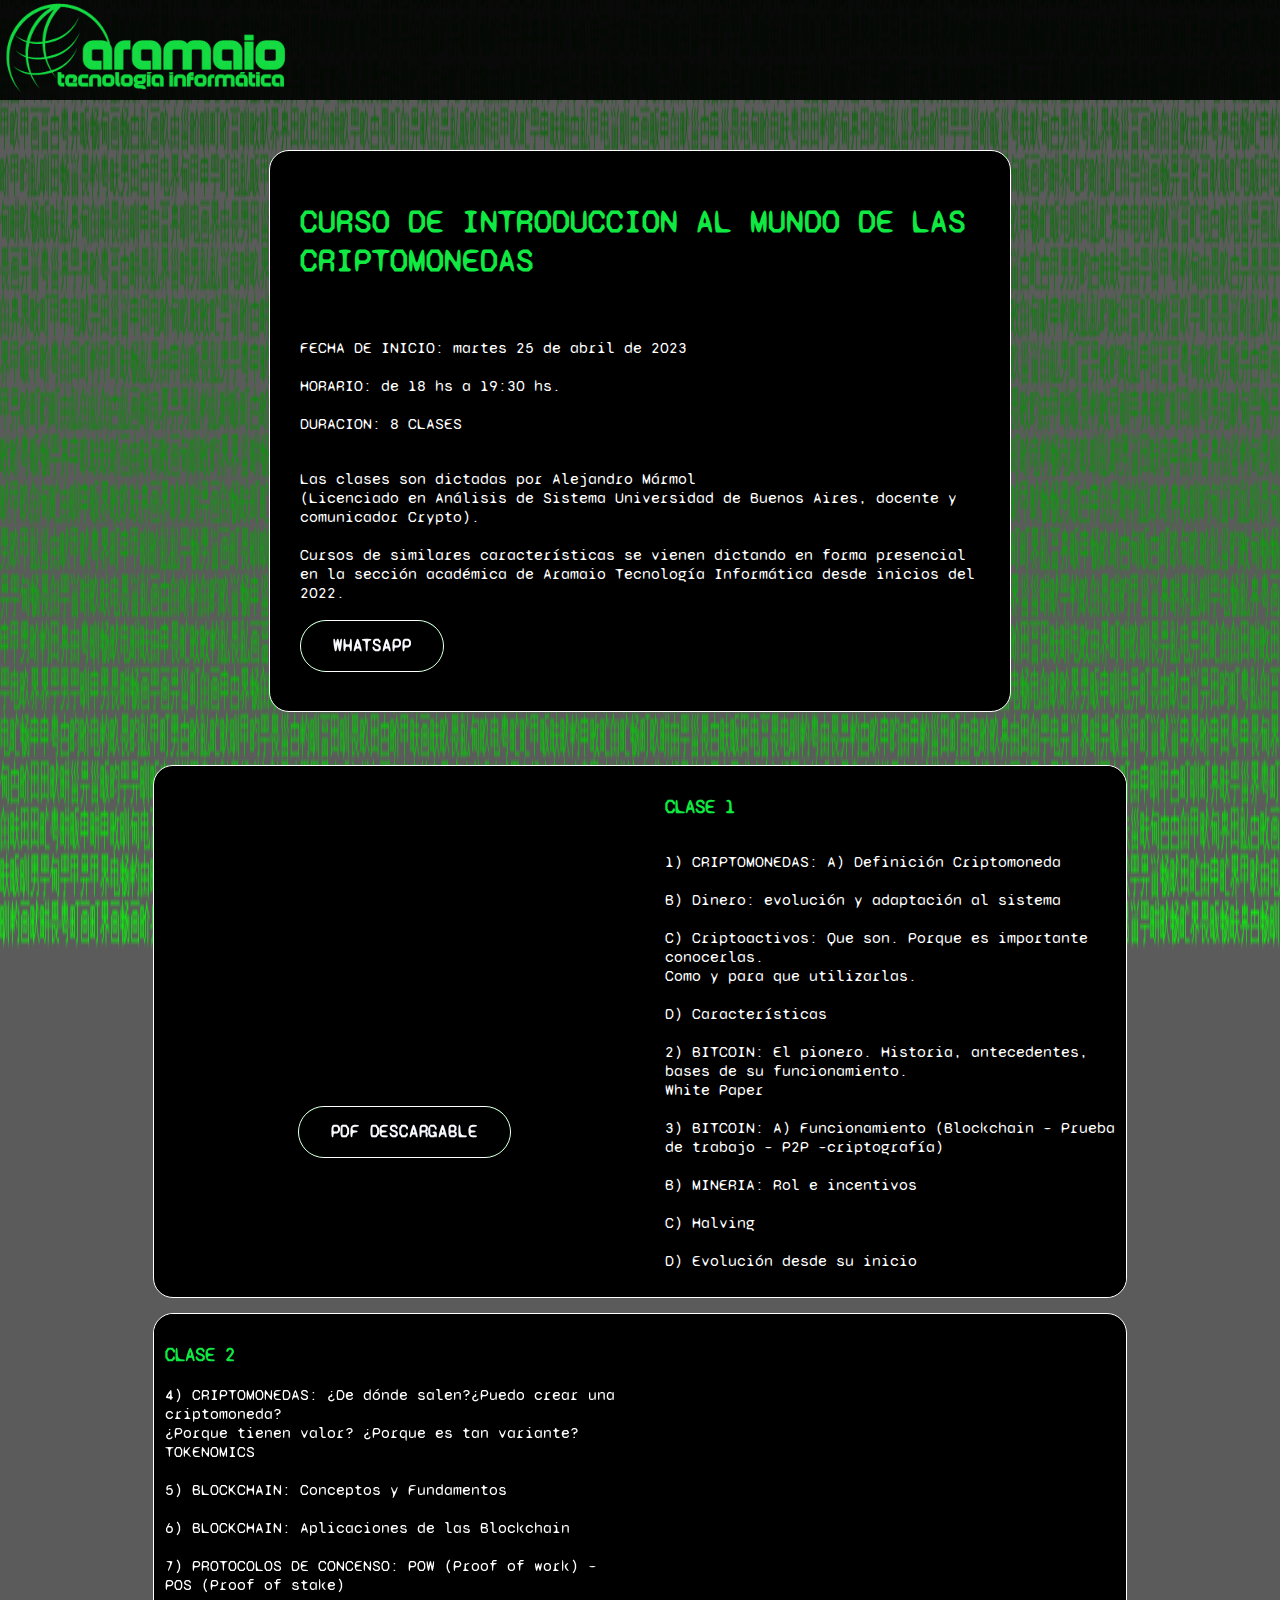
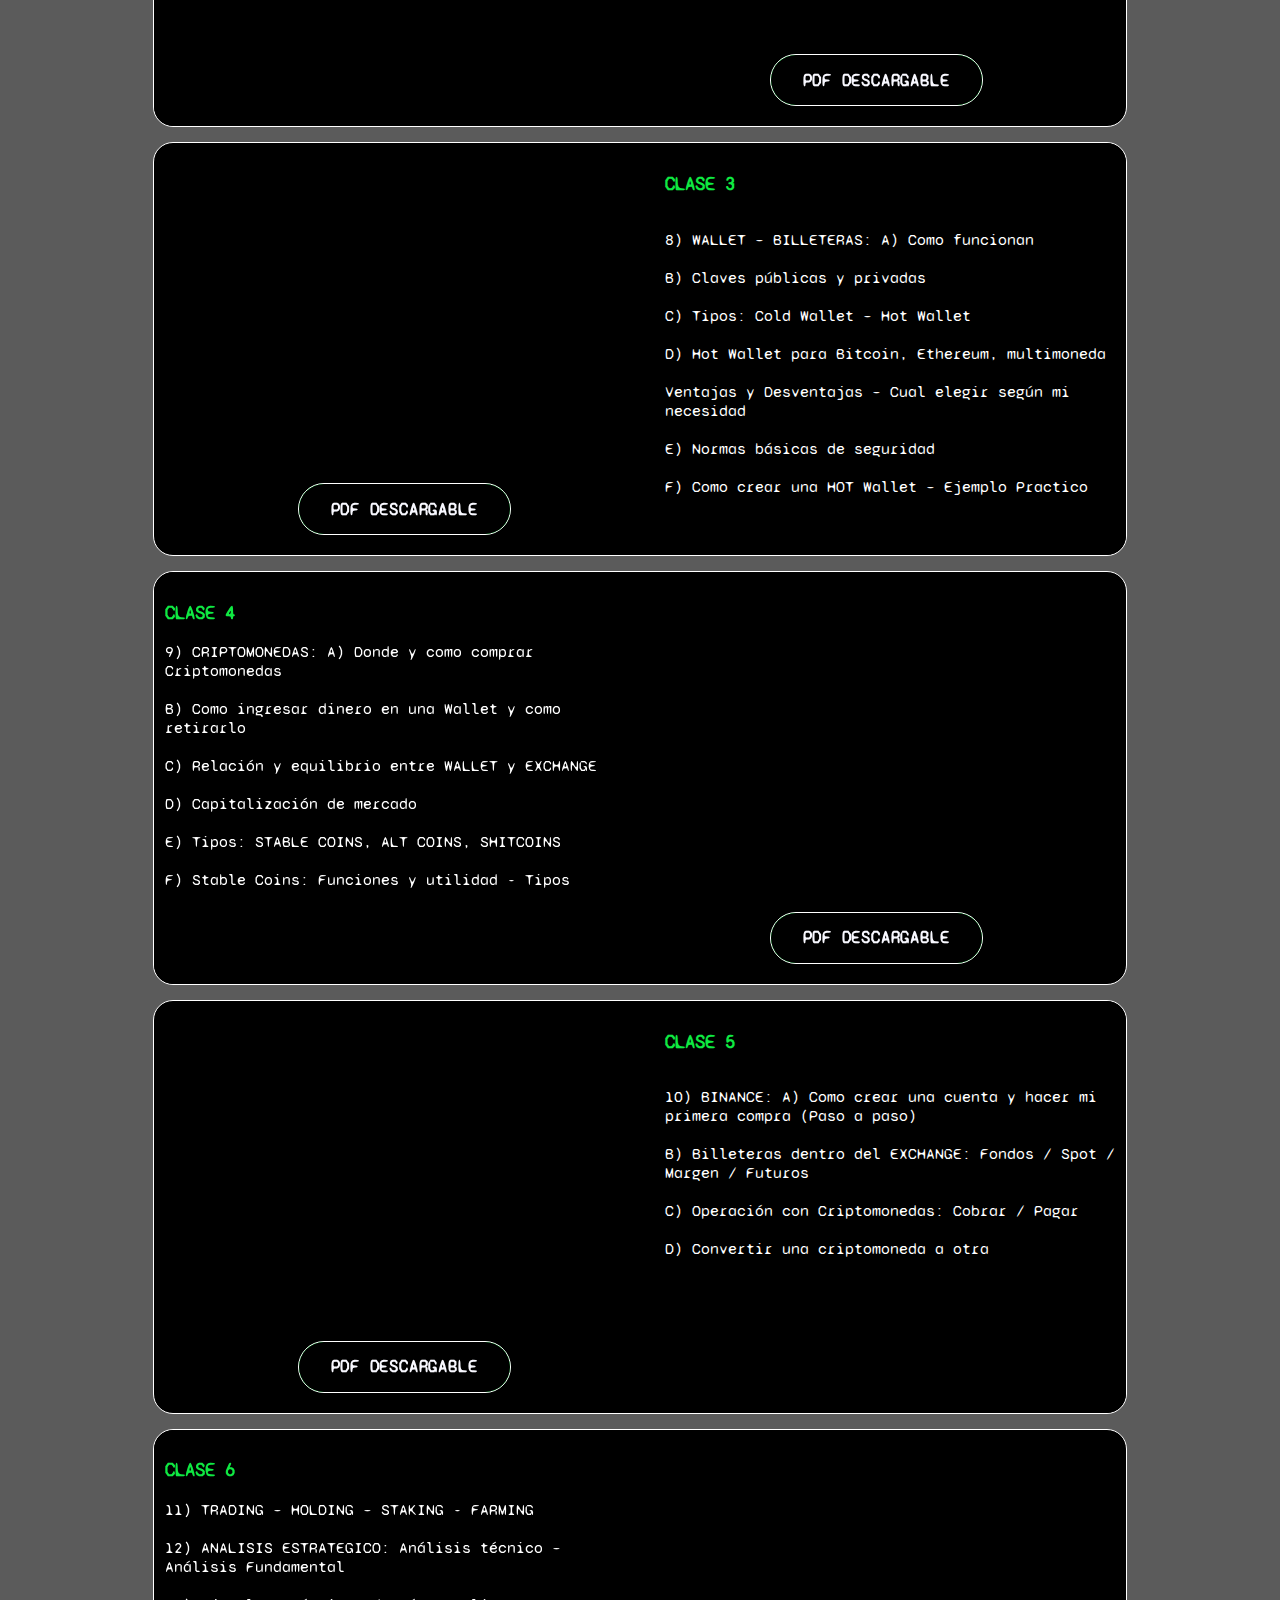
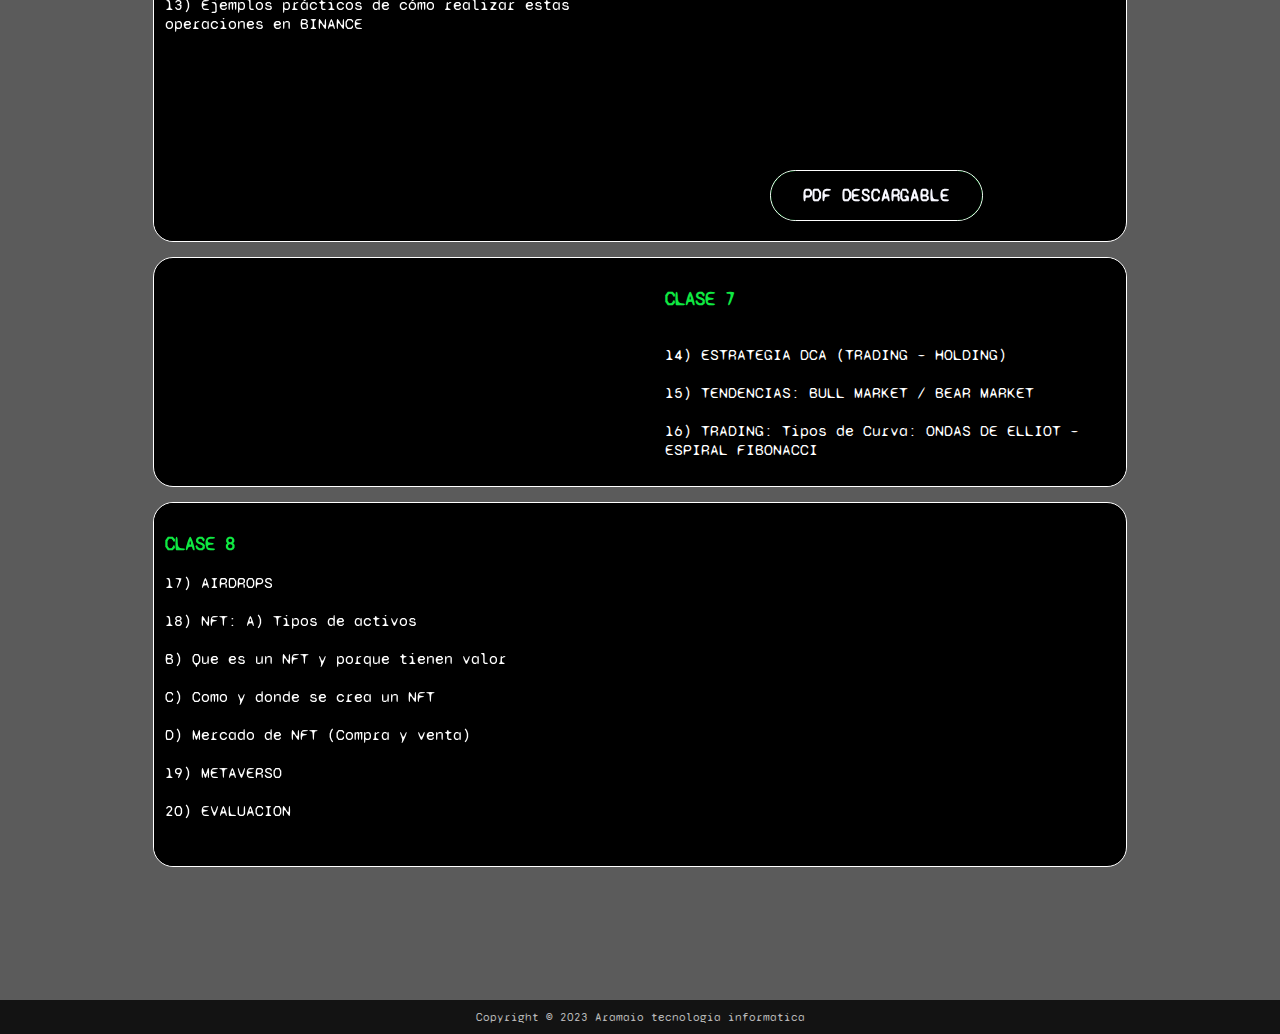
==== commit a2770733: "clase 6" ====
--- a/contenido.html
+++ b/contenido.html
@@ -123,10 +123,15 @@
         </div> 
         <div class="articulosizq">
             <div class="invisible">
-
+                <iframe width="95%" height="315px" src="https://www.youtube.com/embed/amY5HyxhzPo" title="Clase 5" frameborder="0" allow="accelerometer; autoplay; clipboard-write; encrypted-media; gyroscope; picture-in-picture; web-share" allowfullscreen style="margin-bottom: 20px;"></iframe>
+                <a href="./clase5.pdf" download="Clase 5">
+                    <button>
+                        <span>PDF DESCARGABLE</span>
+                    </button>
+                </a>
             </div>
             <div class="izquierda">
-                <h3>CLASE 5: EVALUACION MULTIPLE CHOISE</h3> 
+                <h3>CLASE 5</h3> 
                 <p class="infoclases5">
                     10) BINANCE: A) Como crear una cuenta y hacer mi primera compra (Paso a paso) <br> <br>
                     B) Billeteras dentro del EXCHANGE: Fondos / Spot / Margen / Futuros <br> <br>
@@ -145,12 +150,17 @@
                 </p>
             </div>
             <div class="invisible">
-
+                <iframe width="95%" height="315px" src="https://www.youtube.com/embed/Ebw-e983JTA" title="Clase 6" frameborder="0" allow="accelerometer; autoplay; clipboard-write; encrypted-media; gyroscope; picture-in-picture; web-share" allowfullscreen style="margin-bottom: 20px;"></iframe>
+                <a href="./clase6.pdf" download="Clase 6">
+                    <button>
+                        <span>PDF DESCARGABLE</span>
+                    </button>
+                </a>
             </div>
         </div> 
         <div class="articulosizq">
             <div class="invisible">
-
+                <img src="https://www.pngall.com/wp-content/uploads/8/Trading-Chart.png" alt="" class="trading">
             </div>
             <div class="izquierda">
             <h3>CLASE 7 </h3>
@@ -159,6 +169,7 @@
                     15) TENDENCIAS: BULL MARKET / BEAR MARKET <br><br>
                     16) TRADING: Tipos de Curva: ONDAS DE ELLIOT – ESPIRAL FIBONACCI
                 </p>
+                
             </div>
         </div> 
         <div class="articulos">
@@ -175,7 +186,7 @@
                 </p>
             </div>
             <div class="invisible">
-
+                
             </div>
         </div>
     </div>
--- a/contenido.css
+++ b/contenido.css
@@ -4,6 +4,9 @@
     background-size: 100%;
 }
 */
+
+@import url('https://fonts.googleapis.com/css2?family=Be+Vietnam+Pro:wght@400;500;700&family=Russo+One&family=Syne+Mono&display=swap');
+
 img{
     height: 100px;
 }
@@ -24,11 +27,13 @@
     padding: 20px;
     border-radius: 20px;
     width: 700px;
-    height: 470px;
+    height: 520px;
     margin: auto;
     left: 0;
     right: 0;
     top: 150px;
+    border: 1px solid white;
+    
 }
 .principal{
     padding: 10px;
@@ -46,10 +51,16 @@
 .articulos{
     display: flex;
     margin: 0 auto;
+    background-color: black;
+    border: 1px solid white;
+    border-radius: 20px;
    }
 .articulosizq{
     display: flex;
     margin: 15px auto;
+    background-color: black;
+    border: 1px solid white;
+    border-radius: 20px;
 }
 .izquierda{
     color: white;
@@ -71,13 +82,21 @@
     border: 1px solid black;
 }
 canvas{
-    height: 3700px;
+    height: 4050px;
     width: 100%;
 }
+p{
+    font-family: 'Syne Mono', monospace;
+}
+span{
+    font-family: 'Syne Mono', monospace;
+}
 h1{
+    font-family: 'Syne Mono', monospace;
     color: #0fe942; 
 }
 h3{
+    font-family: 'Syne Mono', monospace;
     color: #0fe942;
 }
 .clase5{
@@ -101,6 +120,7 @@
     background: #0fe942;
     color: ghostwhite;
     border: 1px solid white;
+    margin-bottom: 20px;
    }
    
    button span {
@@ -151,7 +171,7 @@
     text-align: center;
     color: rgba(255,255,255,0.7);
     font-size: 12px;
-    top: 3700px;
+    top: 4050px;
     width: 100%;
    }
    video{
@@ -159,6 +179,9 @@
     height: 350px;
     border-radius: 10px;
    }
+   .trading{
+    height: 200px;
+   }
    @media (min-width:580px) and (max-width:1000px) {
     .card {
         position: absolute;
@@ -171,6 +194,7 @@
         padding: 20px;
         margin-top: 150px;
         border-radius: 20px;
+        border: 1px solid white;
     }
     .izquierda {
         width: 70%;
@@ -191,19 +215,25 @@
     .articulos {
         display: flex;
         flex-direction: column;
-        width: 100%;
+        width: 85%;
+        background-color: black;
+        border: 1px solid white;
+        border-radius: 20px;
     }
     .articulosizq{
         display: flex;
         flex-direction: column-reverse;
-        width: 100%;
+        width: 85%;
+        background-color: black;
+        border: 1px solid white;
+        border-radius: 20px;
     }
     canvas {
-        height: 4800px;
+        height: 6150px;
         width: 100%;
     }
     footer{
-        top: 4800px;
+        top: 6150px;
     }
     .invisible{
         width: 100%;
@@ -219,7 +249,10 @@
         z-index: 5;
     }
    }
-   @media (min-width:400px) and (max-width:580px){
+   @media (min-width:420px) and (max-width:680px){
+    .trading{
+        height: 150px;
+       }
     .card {
         position: absolute;
         width: 85%;
@@ -231,6 +264,7 @@
         padding: 20px;
         margin-top: 150px;
         border-radius: 20px;
+        border: 1px solid white;
     }
     .invisible{
         width: 95%;
@@ -245,11 +279,11 @@
         margin: auto;
     }
     canvas {
-        height: 5750px;
+        height: 6350px;
         width: 100%;
     }
     footer{
-        top: 5750px;
+        top: 6350px;
     }
     .contenido {
         display: flex;
@@ -262,14 +296,23 @@
         display: flex;
         flex-direction: column;
         width: 100%;
-    }
-    .articulosizq{
+        background-color: black;
+        border: 1px solid white;
+        border-radius: 20px;
+    }
+    .articulosizq {
         display: flex;
         flex-direction: column-reverse;
         width: 100%;
-    }
-   }
-   @media (min-width:385px) and (max-width:400px){
+        background-color: black;
+        border: 1px solid white;
+        border-radius: 20px;
+    }
+   }
+   @media (min-width:385px) and (max-width:420px){
+    .trading{
+        height: 150px;
+       }
     .invisible{
         width: 95%;
         margin: 10px;
@@ -293,12 +336,13 @@
         padding: 20px;
         margin-top: 150px;
         border-radius: 20px;
+        border: 1px solid white;
     }
     canvas {
-        height: 5750px;
+        height: 6550px;
     }
     footer{
-        top: 5750px;
+        top: 6550px;
     }
     .contenido {
         display: flex;
@@ -311,14 +355,23 @@
         display: flex;
         flex-direction: column;
         width: 100%;
-    }
-    .articulosizq{
+        background-color: black;
+        border: 1px solid white;
+        border-radius: 20px;
+    }
+    .articulosizq {
         display: flex;
         flex-direction: column-reverse;
         width: 100%;
+        background-color: black;
+        border: 1px solid white;
+        border-radius: 20px;
     }
    }
    @media (max-width:385px) {
+    .trading{
+        height: 150px;
+       }
     .invisible{
         width: 95%;
         margin: 10px;
@@ -342,6 +395,7 @@
         padding: 20px;
         margin-top: 150px;
         border-radius: 20px;
+        border: 1px solid white;
     }
     .contenido {
         display: flex;
@@ -351,20 +405,26 @@
         top: 930px;
     }
     canvas {
-        height: 5800px;
+        height: 6750px;
     }
     footer{
-        top: 5800px;
+        top: 6750px;
     }
     .articulos {
         display: flex;
         flex-direction: column;
         width: 100%;
-    }
-    .articulosizq{
+        background-color: black;
+        border: 1px solid white;
+        border-radius: 20px;
+    }
+    .articulosizq {
         display: flex;
         flex-direction: column-reverse;
         width: 100%;
+        background-color: black;
+        border: 1px solid white;
+        border-radius: 20px;
     }
     iframe{
         width: 100%;
@@ -377,26 +437,33 @@
    @media (min-width:1000px) and (max-width:1570px) {
     canvas {
         width: 100%;
-        height: 3900px;
+        height: 4200px;
     }
     footer{
-        top:3900px;
+        top:4200px;
     }
     .card{
         position: absolute;
         width: 700px;
-        height: 470px;
+        height: 520px;
         margin: auto;
         left: 0;
         right: 0;
         top: 150px;
+        border: 1px solid white;
     }
     .articulos{
         display: flex;
         margin: 0 auto;
-       }
+        background-color: black;
+        border: 1px solid white;
+        border-radius: 20px;
+    }
     .articulosizq{
         margin:15px auto;
+        background-color: black;
+        border: 1px solid white;
+        border-radius: 20px;
     }
     .invisible{
     width: 500px;
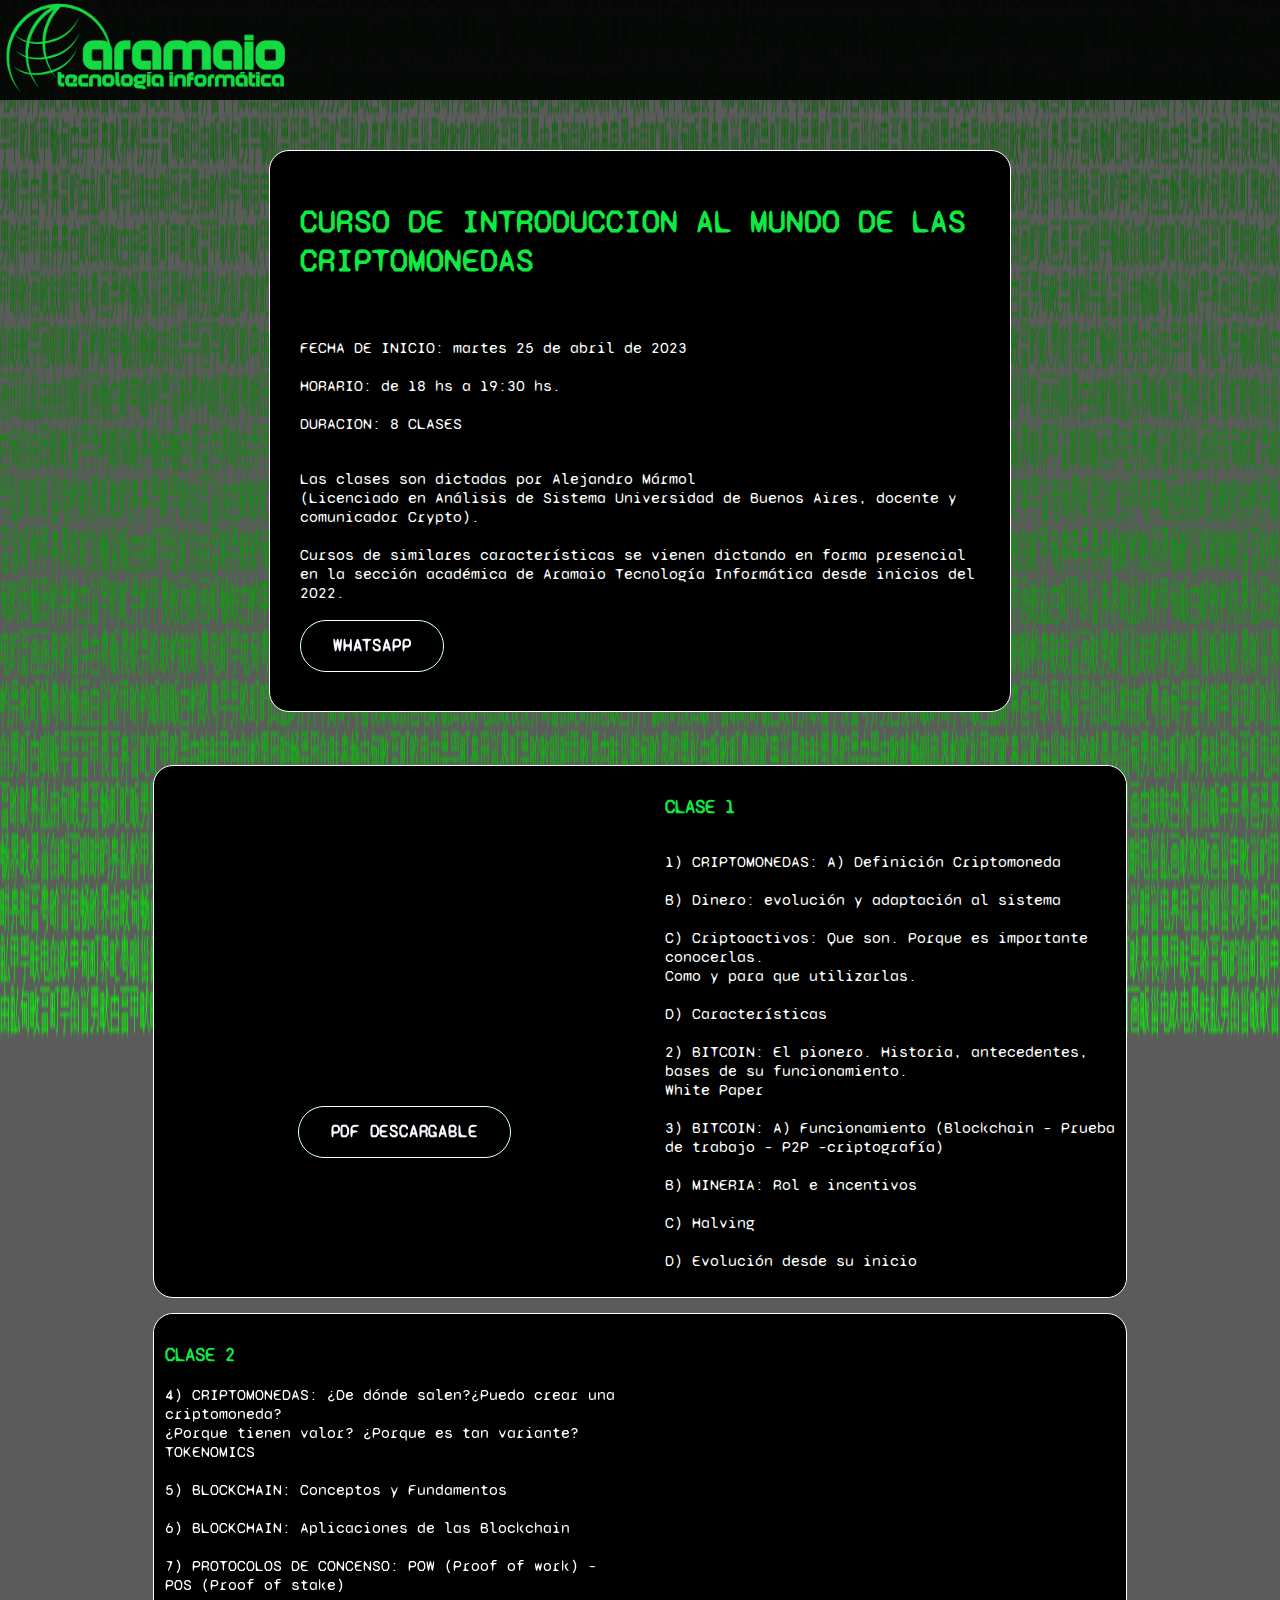
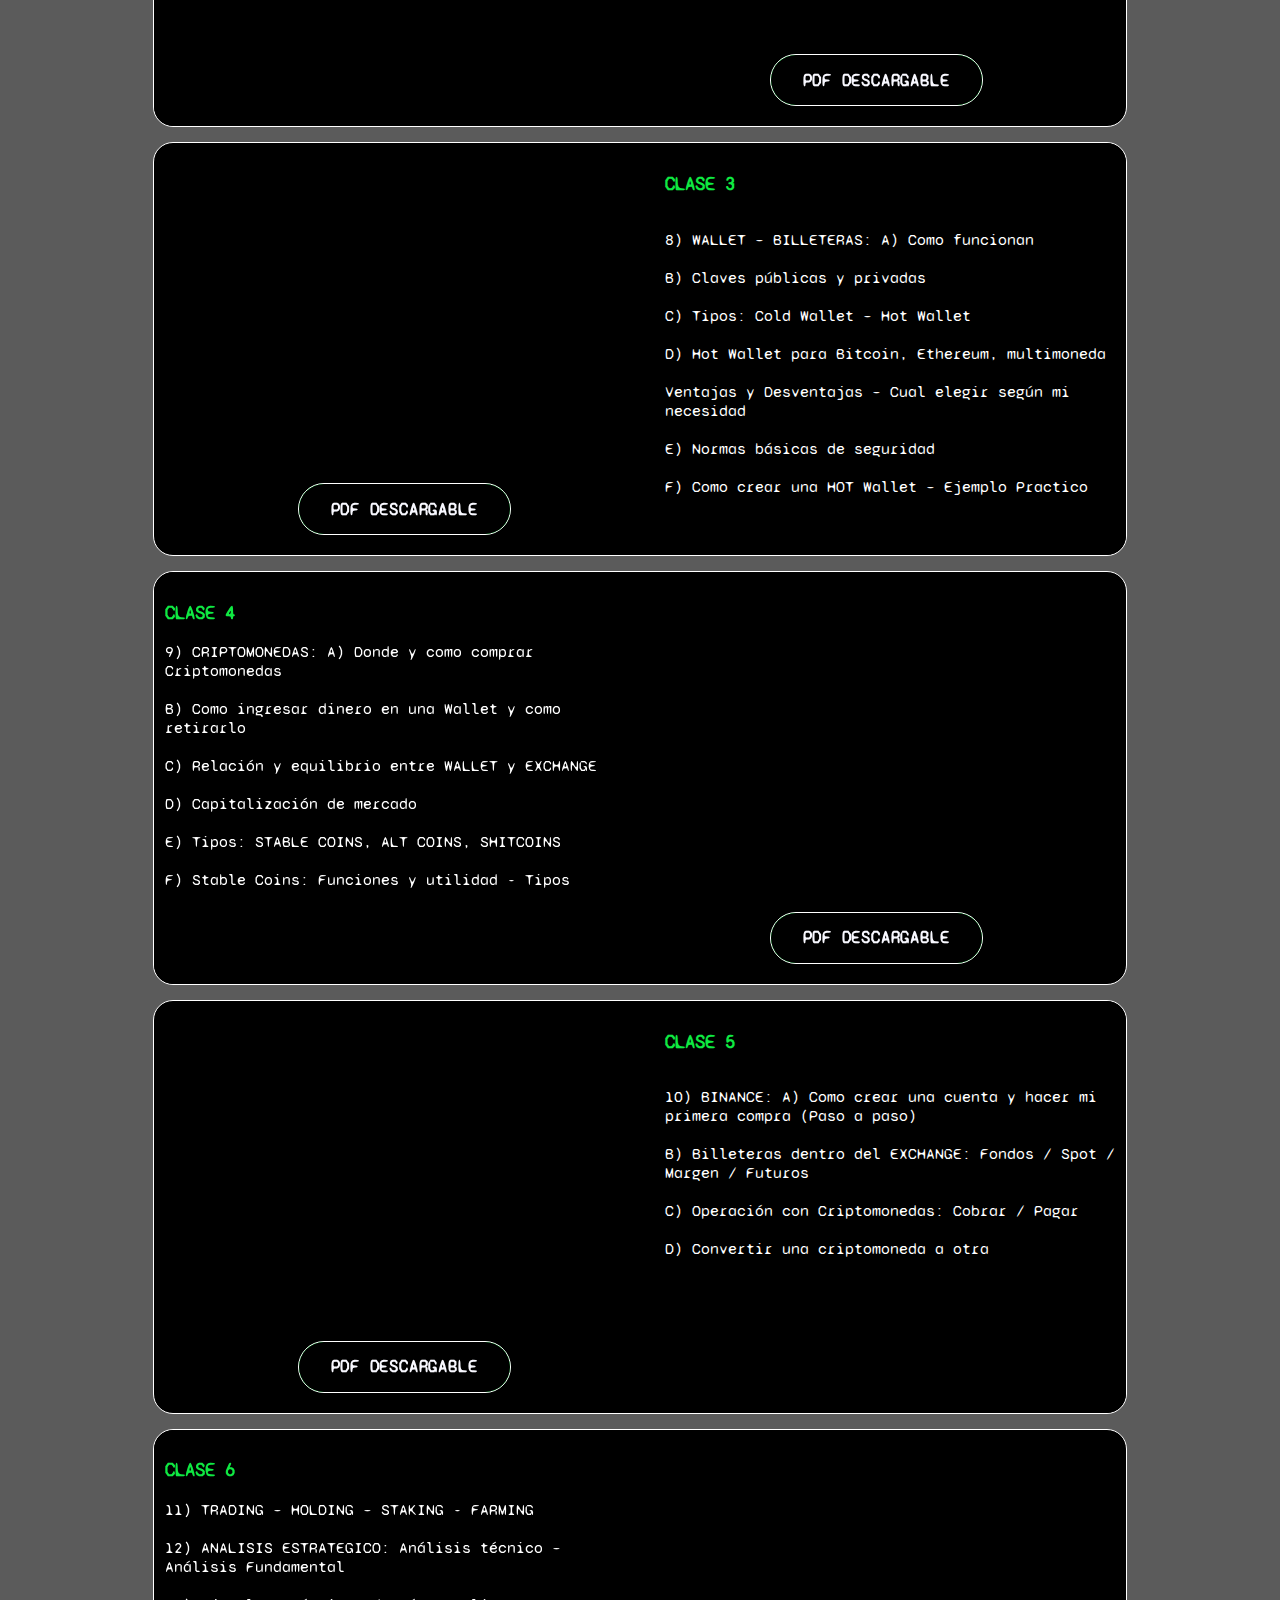
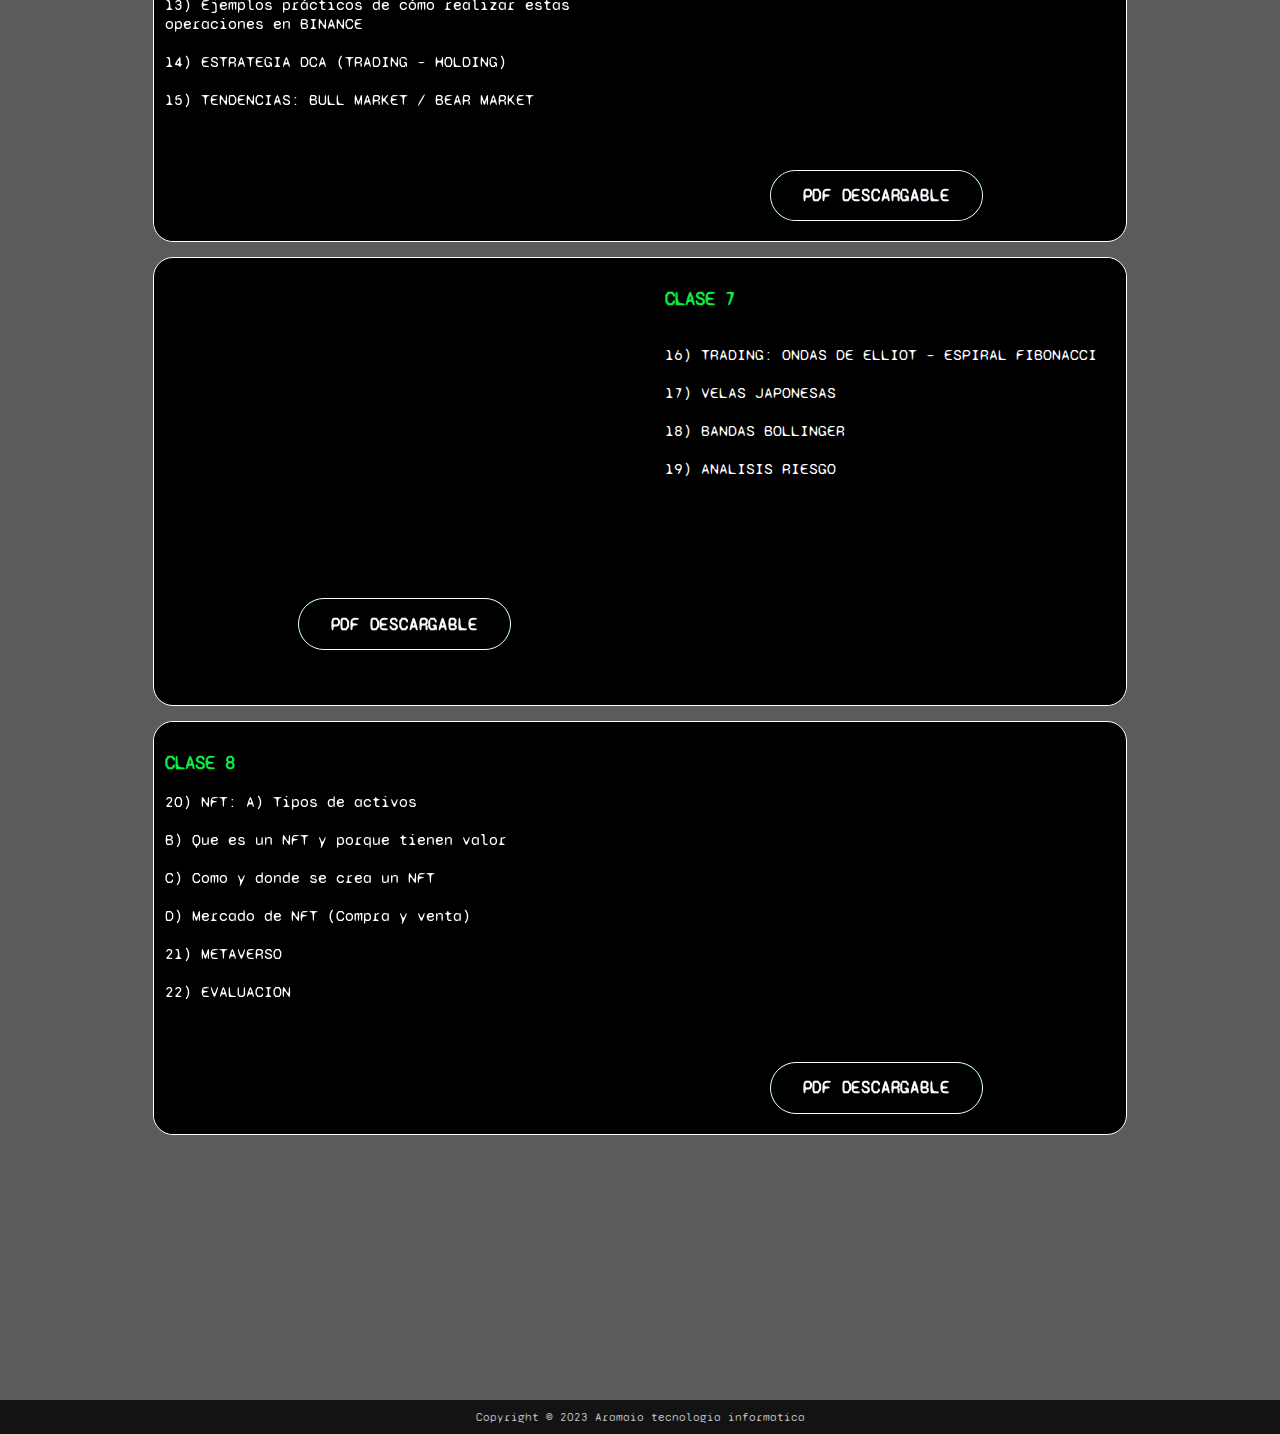
==== commit 37a90166: "clase 7 y 8" ====
--- a/contenido.html
+++ b/contenido.html
@@ -6,7 +6,7 @@
     <meta name="viewport" content="width=device-width, initial-scale=1.0">
     <link rel="icon" type="png" href="./img/image.png" />
     <title>Aramaio curso</title>
-    <link rel="stylesheet" href="contenido.css">
+    <link rel="stylesheet" href="contenido1.css">
 </head>
 <body style=margin:0 onload="for(s=window.screen,w=q.width=s.width,h=q.height=s.height,m=Math.random,p=[],i=0;i<256;p[i++]=1);setInterval('9Style=\'rgba(0,0,0,.05)\'9Rect(0,0,w,h)9Style=\'#0F0\';p.map(function(v,i){9Text(String.fromCharCode(3e4+m()*33),i*10,v);p[i]=v>758+m()*1e4?0:v+10})'.split(9).join(';q.getContext(\'2d\').fill'),33)">    
     <div class="logoa">
@@ -146,7 +146,9 @@
                 <p class="infoclases">
                     11) TRADING – HOLDING – STAKING - FARMING <br><br>
                     12) ANALISIS ESTRATEGICO: Análisis técnico – Análisis Fundamental <br><br>
-                    13) Ejemplos prácticos de cómo realizar estas operaciones en BINANCE
+                    13) Ejemplos prácticos de cómo realizar estas operaciones en BINANCE<br><br>
+                    14) ESTRATEGIA DCA (TRADING – HOLDING) <br><br>
+                    15) TENDENCIAS: BULL MARKET / BEAR MARKET
                 </p>
             </div>
             <div class="invisible">
@@ -160,33 +162,44 @@
         </div> 
         <div class="articulosizq">
             <div class="invisible">
+                <iframe width="95%" height="315px" src="https://www.youtube.com/embed/4h8t36lXUhI" title="Clase 7" frameborder="0" allow="accelerometer; autoplay; clipboard-write; encrypted-media; gyroscope; picture-in-picture; web-share" allowfullscreen style="margin-bottom: 20px;"></iframe>
+                <a href="./clase7.pdf" download="Clase 7">
+                    <button>
+                        <span>PDF DESCARGABLE</span>
+                    </button>
+                </a>
+                
+            </div>
+            <div class="izquierda">
+            <h3>CLASE 7 </h3>
+                <p class="infoclases">
+                    16) TRADING: ONDAS DE ELLIOT – ESPIRAL FIBONACCI<br><br>
+                    17) VELAS JAPONESAS<br><br>
+                    18) BANDAS BOLLINGER<br><br>
+                    19) ANALISIS RIESGO
+                </p>
                 <img src="https://www.pngall.com/wp-content/uploads/8/Trading-Chart.png" alt="" class="trading">
             </div>
-            <div class="izquierda">
-            <h3>CLASE 7 </h3>
-                <p class="infoclases">
-                    14) ESTRATEGIA DCA (TRADING – HOLDING) <br><br>
-                    15) TENDENCIAS: BULL MARKET / BEAR MARKET <br><br>
-                    16) TRADING: Tipos de Curva: ONDAS DE ELLIOT – ESPIRAL FIBONACCI
-                </p>
-                
-            </div>
         </div> 
         <div class="articulos">
             <div class="derecha">
             <h3>CLASE 8 </h3>
                 <p class="infoclases">
-                    17) AIRDROPS <br><br>
-                    18) NFT: A) Tipos de activos<br><br>
+                    20) NFT: A) Tipos de activos<br><br>
                     B) Que es un NFT y porque tienen valor<br><br>
                     C) Como y donde se crea un NFT<br><br>
                     D) Mercado de NFT (Compra y venta)<br><br>
-                    19) METAVERSO<br><br>
-                    20) EVALUACION <br><br>
-                </p>
-            </div>
-            <div class="invisible">
-                
+                    21) METAVERSO<br><br>
+                    22) EVALUACION
+                </p>
+            </div>
+            <div class="invisible">
+                <iframe width="95%" height="315px" src="https://www.youtube.com/embed/Mqw8EyDsOmY" title="Clase 8" frameborder="0" allow="accelerometer; autoplay; clipboard-write; encrypted-media; gyroscope; picture-in-picture; web-share" allowfullscreen style="margin-bottom: 20px;"></iframe>
+                <a href="./clase8.pdf" download="Clase 8">
+                    <button>
+                        <span>PDF DESCARGABLE</span>
+                    </button>
+                </a>
             </div>
         </div>
     </div>
--- a/contenido1.css
+++ b/contenido1.css
@@ -0,0 +1,487 @@
+/*body{
+    background-image: url(./imagenes/WallpaperDog-17042875.jpg);
+    background-repeat: no-repeat;
+    background-size: 100%;
+}
+*/
+
+@import url('https://fonts.googleapis.com/css2?family=Be+Vietnam+Pro:wght@400;500;700&family=Russo+One&family=Syne+Mono&display=swap');
+
+img{
+    height: 100px;
+}
+.logoa{
+    position: fixed;
+    background-color: rgb(0, 0, 0);
+    width: 100%;
+    height: 100px;
+    z-index: 10;
+    opacity: 0.90;
+}
+.card{
+    display: flex;
+    flex-direction: column;
+    background-color: black;
+    color: white;
+    position: absolute;
+    padding: 20px;
+    border-radius: 20px;
+    width: 700px;
+    height: 520px;
+    margin: auto;
+    left: 0;
+    right: 0;
+    top: 150px;
+    border: 1px solid white;
+    
+}
+.principal{
+    padding: 10px;
+}
+.contenido{
+    display: flex;
+    flex-wrap: wrap;
+    position: absolute;
+    top: 800px;
+    left: 0;
+    right: 0;
+    bottom: 0;
+    margin: auto;
+}
+.articulos{
+    display: flex;
+    margin: 0 auto;
+    background-color: black;
+    border: 1px solid white;
+    border-radius: 20px;
+   }
+.articulosizq{
+    display: flex;
+    margin: 15px auto;
+    background-color: black;
+    border: 1px solid white;
+    border-radius: 20px;
+}
+.izquierda{
+    color: white;
+    display: flex;
+    flex-direction: column;
+    position: relative;
+    background-color: black;
+    width: 550px;
+    border-radius: 20px;
+    padding: 10px;
+    border: 1px solid black;
+}
+.derecha{
+    color: white;
+    background-color: black;
+    width: 550px;
+    border-radius: 20px;
+    padding: 10px;
+    border: 1px solid black;
+}
+canvas{
+    height: 4550px;
+    width: 100%;
+}
+p{
+    font-family: 'Syne Mono', monospace;
+}
+span{
+    font-family: 'Syne Mono', monospace;
+}
+h1{
+    font-family: 'Syne Mono', monospace;
+    color: #0fe942; 
+}
+h3{
+    font-family: 'Syne Mono', monospace;
+    color: #0fe942;
+}
+.clase5{
+    display: flex;
+}
+button {
+    outline: none;
+    cursor: pointer;
+    border: none;
+    padding: 0.9rem 2rem;
+    margin: 0;
+    font-family: inherit;
+    font-size: inherit;
+    position: relative;
+    display: inline-block;
+    letter-spacing: 0.05rem;
+    font-weight: 700;
+    font-size: 17px;
+    border-radius: 500px;
+    overflow: hidden;
+    background: #0fe942;
+    color: ghostwhite;
+    border: 1px solid white;
+    margin-bottom: 20px;
+   }
+   
+   button span {
+    position: relative;
+    z-index: 10;
+    transition: color 0.4s;
+   }
+   
+   button:hover span {
+    color: black;
+   }
+   
+   button::before,
+   button::after {
+    position: absolute;
+    top: 0;
+    left: 0;
+    width: 100%;
+    height: 100%;
+    z-index: 0;
+   }
+   
+   button::before {
+    content: "";
+    background: #000;
+    width: 120%;
+    left: -10%;
+    transform: skew(30deg);
+    transition: transform 0.4s cubic-bezier(0.3, 1, 0.8, 1);
+   }
+   
+   button:hover::before {
+    transform: translate3d(100%, 0, 0);
+   }
+   .invisible {
+    width: 600px;
+    display: flex;
+    flex-direction: column;
+    align-items: center;
+    justify-content: flex-start;
+    margin-top: 5px;
+}
+
+   footer{
+    position: absolute;
+    padding: 0.8em 0;
+    background-color: #131313;
+    text-align: center;
+    color: rgba(255,255,255,0.7);
+    font-size: 12px;
+    top: 4550px;
+    width: 100%;
+   }
+   video{
+    width: 95%;
+    height: 350px;
+    border-radius: 10px;
+   }
+   .trading{
+    height: 200px;
+   }
+   @media (min-width:580px) and (max-width:1000px) {
+    .card {
+        position: absolute;
+        width: 85%;
+        height: 615px;
+        left: 0;
+        right: 0;
+        top: 0;
+        margin: auto;
+        padding: 20px;
+        margin-top: 150px;
+        border-radius: 20px;
+        border: 1px solid white;
+    }
+    .izquierda {
+        width: 70%;
+        margin: auto;
+    }
+    .derecha {
+        width: 70%;
+        margin: auto;
+    }
+    iframe{
+        width: 70% !important;
+    }
+    .contenido {
+        display: flex;
+        flex-wrap: wrap;
+        position: absolute;
+    }
+    .articulos {
+        display: flex;
+        flex-direction: column;
+        width: 85%;
+        background-color: black;
+        border: 1px solid white;
+        border-radius: 20px;
+    }
+    .articulosizq{
+        display: flex;
+        flex-direction: column-reverse;
+        width: 85%;
+        background-color: black;
+        border: 1px solid white;
+        border-radius: 20px;
+    }
+    canvas {
+        height: 7600px;
+        width: 100%;
+    }
+    footer{
+        top: 7600px;
+    }
+    .invisible{
+        width: 100%;
+    }
+    .contenido{
+        top: 930px;
+    }
+    iframe{
+        width: 100%;
+        padding: 10px;
+    }
+    .boton{
+        z-index: 5;
+    }
+   }
+   @media (min-width:450px) and (max-width:680px){
+    .trading{
+        height: 150px;
+       }
+    .card {
+        position: absolute;
+        width: 85%;
+        height: 675px;
+        left: 0;
+        right: 0;
+        top: 0;
+        margin: auto;
+        padding: 20px;
+        margin-top: 150px;
+        border-radius: 20px;
+        border: 1px solid white;
+    }
+    .invisible{
+        width: 95%;
+        margin: 10px;
+    }
+    .izquierda {
+        width: 90%;
+        margin: auto;
+    }
+    .derecha {
+        width: 90%;
+        margin: auto;
+    }
+    canvas {
+        height: 7500px;
+        width: 100%;
+    }
+    footer{
+        top: 7500px;
+    }
+    .contenido {
+        display: flex;
+        flex-wrap: wrap;
+        position: absolute;
+        width: 90%;
+        top: 900px;
+    }
+    .articulos {
+        display: flex;
+        flex-direction: column;
+        width: 100%;
+        background-color: black;
+        border: 1px solid white;
+        border-radius: 20px;
+    }
+    .articulosizq {
+        display: flex;
+        flex-direction: column-reverse;
+        width: 100%;
+        background-color: black;
+        border: 1px solid white;
+        border-radius: 20px;
+    }
+   }
+   @media (min-width:385px) and (max-width:450px){
+    .trading{
+        height: 150px;
+       }
+    .invisible{
+        width: 95%;
+        margin: 10px;
+    }
+    .izquierda {
+        width: 90%;
+        margin: auto;
+    }
+    .derecha {
+        width: 90%;
+        margin: auto;
+    }
+    .card {
+        position: absolute;
+        width: 85%;
+        height: 675px;
+        left: 0;
+        right: 0;
+        top: 0;
+        margin: auto;
+        padding: 20px;
+        margin-top: 150px;
+        border-radius: 20px;
+        border: 1px solid white;
+    }
+    canvas {
+        height: 7800px;
+    }
+    footer{
+        top: 7800px;
+    }
+    .contenido {
+        display: flex;
+        flex-wrap: wrap;
+        position: absolute;
+        width: 90%;
+        top: 915px;
+    }
+    .articulos {
+        display: flex;
+        flex-direction: column;
+        width: 100%;
+        background-color: black;
+        border: 1px solid white;
+        border-radius: 20px;
+    }
+    .articulosizq {
+        display: flex;
+        flex-direction: column-reverse;
+        width: 100%;
+        background-color: black;
+        border: 1px solid white;
+        border-radius: 20px;
+    }
+   }
+   @media (max-width:385px) {
+    .trading{
+        height: 150px;
+       }
+    .invisible{
+        width: 95%;
+        margin: 10px;
+    }
+    .izquierda {
+        width: 90%;
+        margin: auto;
+    }
+    .derecha {
+        width: 90%;
+        margin: auto;
+    }
+    .card {
+        position: absolute;
+        width: 85%;
+        height: 705px;
+        left: 0;
+        right: 0;
+        top: 0;
+        margin: auto;
+        padding: 20px;
+        margin-top: 150px;
+        border-radius: 20px;
+        border: 1px solid white;
+    }
+    .contenido {
+        display: flex;
+        flex-wrap: wrap;
+        position: absolute;
+        width: 90%;
+        top: 930px;
+    }
+    canvas {
+        height: 8100px;
+    }
+    footer{
+        top: 8100px;
+    }
+    .articulos {
+        display: flex;
+        flex-direction: column;
+        width: 100%;
+        background-color: black;
+        border: 1px solid white;
+        border-radius: 20px;
+    }
+    .articulosizq {
+        display: flex;
+        flex-direction: column-reverse;
+        width: 100%;
+        background-color: black;
+        border: 1px solid white;
+        border-radius: 20px;
+    }
+    iframe{
+        width: 100%;
+        padding: 10px;
+    }
+    .boton{
+        z-index: 5;
+    }
+   }
+   @media (min-width:1000px) and (max-width:1570px) {
+    canvas {
+        width: 100%;
+        height: 4600px;
+    }
+    footer{
+        top:4600px;
+    }
+    .card{
+        position: absolute;
+        width: 700px;
+        height: 520px;
+        margin: auto;
+        left: 0;
+        right: 0;
+        top: 150px;
+        border: 1px solid white;
+    }
+    .articulos{
+        display: flex;
+        margin: 0 auto;
+        background-color: black;
+        border: 1px solid white;
+        border-radius: 20px;
+    }
+    .articulosizq{
+        margin:15px auto;
+        background-color: black;
+        border: 1px solid white;
+        border-radius: 20px;
+    }
+    .invisible{
+    width: 500px;
+    }
+    .derecha{
+    width: 450px;
+    }
+    .izquierda{
+    width: 450px;
+    }
+    .contenido{
+        display: flex;
+        flex-wrap: wrap;
+        position: absolute;
+        top: 750px;
+        left: 0;
+        right: 0;
+        bottom: 0;
+        margin: auto;
+    }
+  }
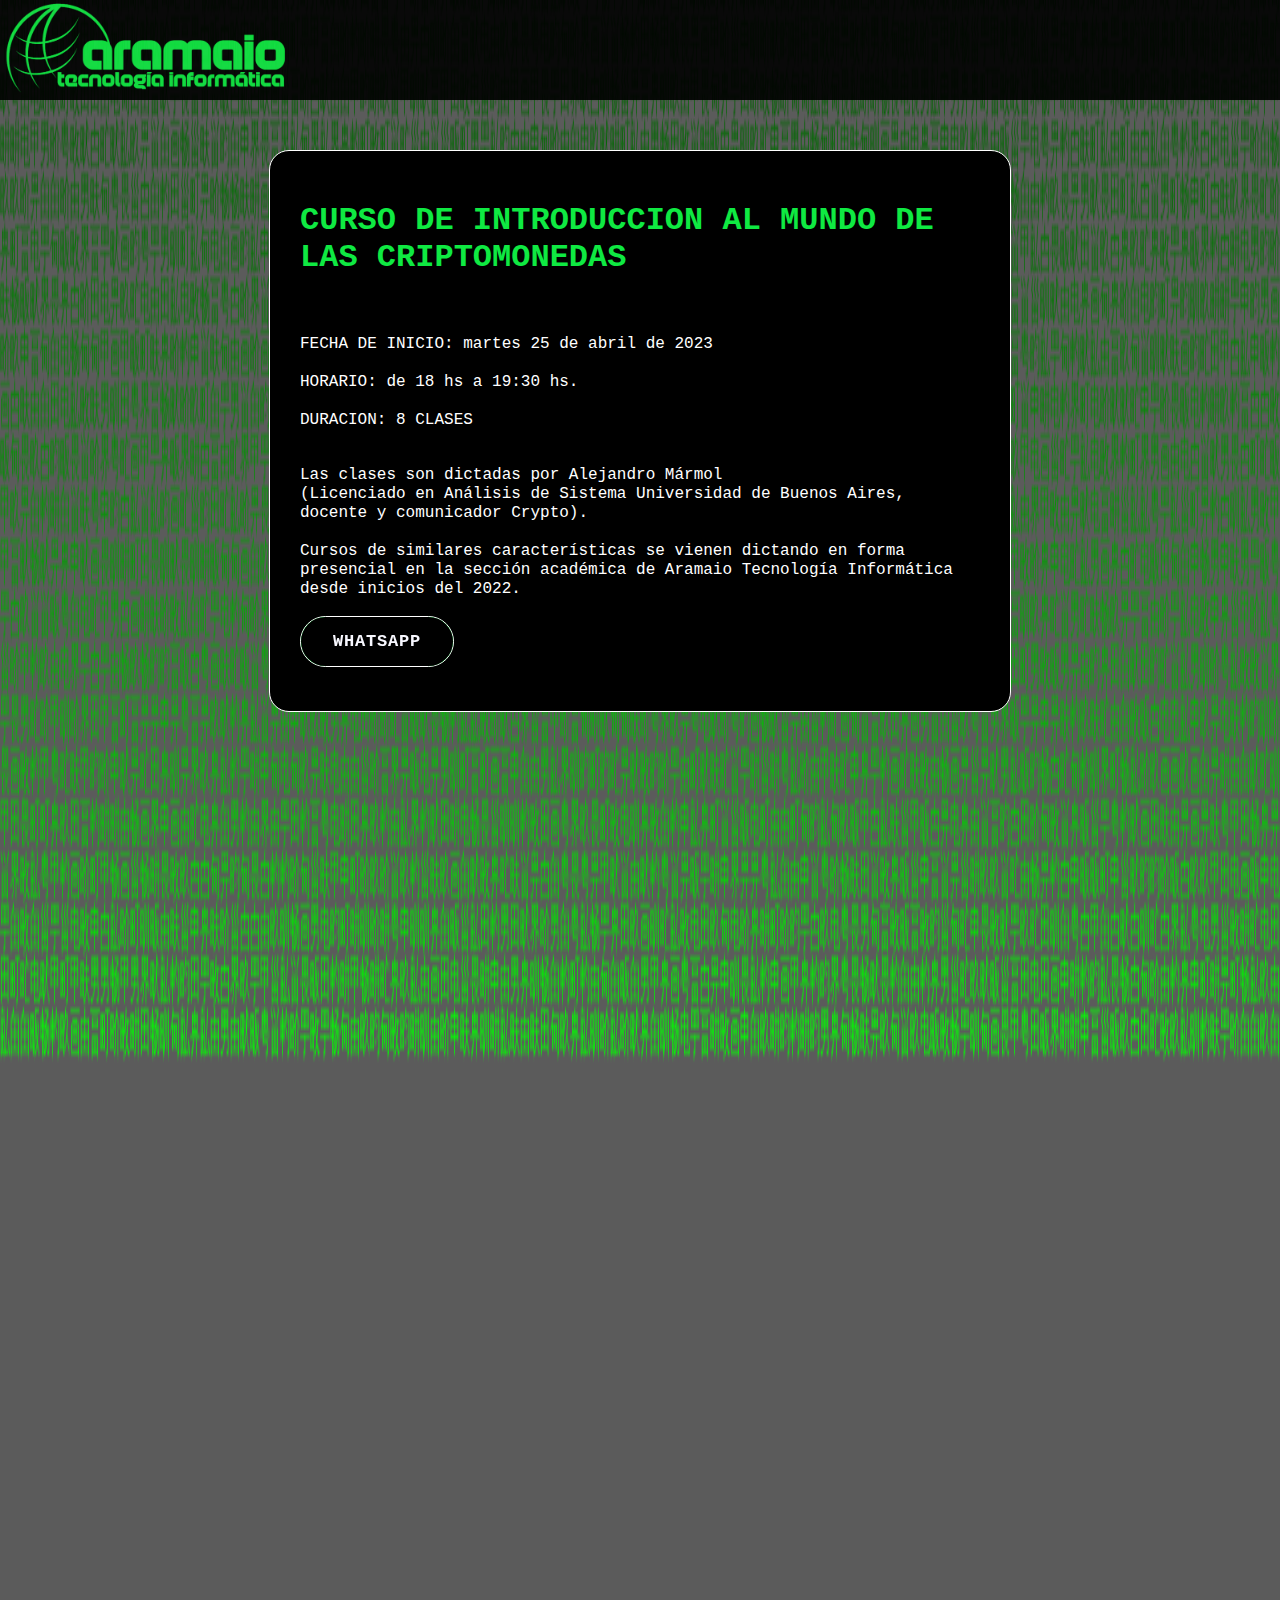
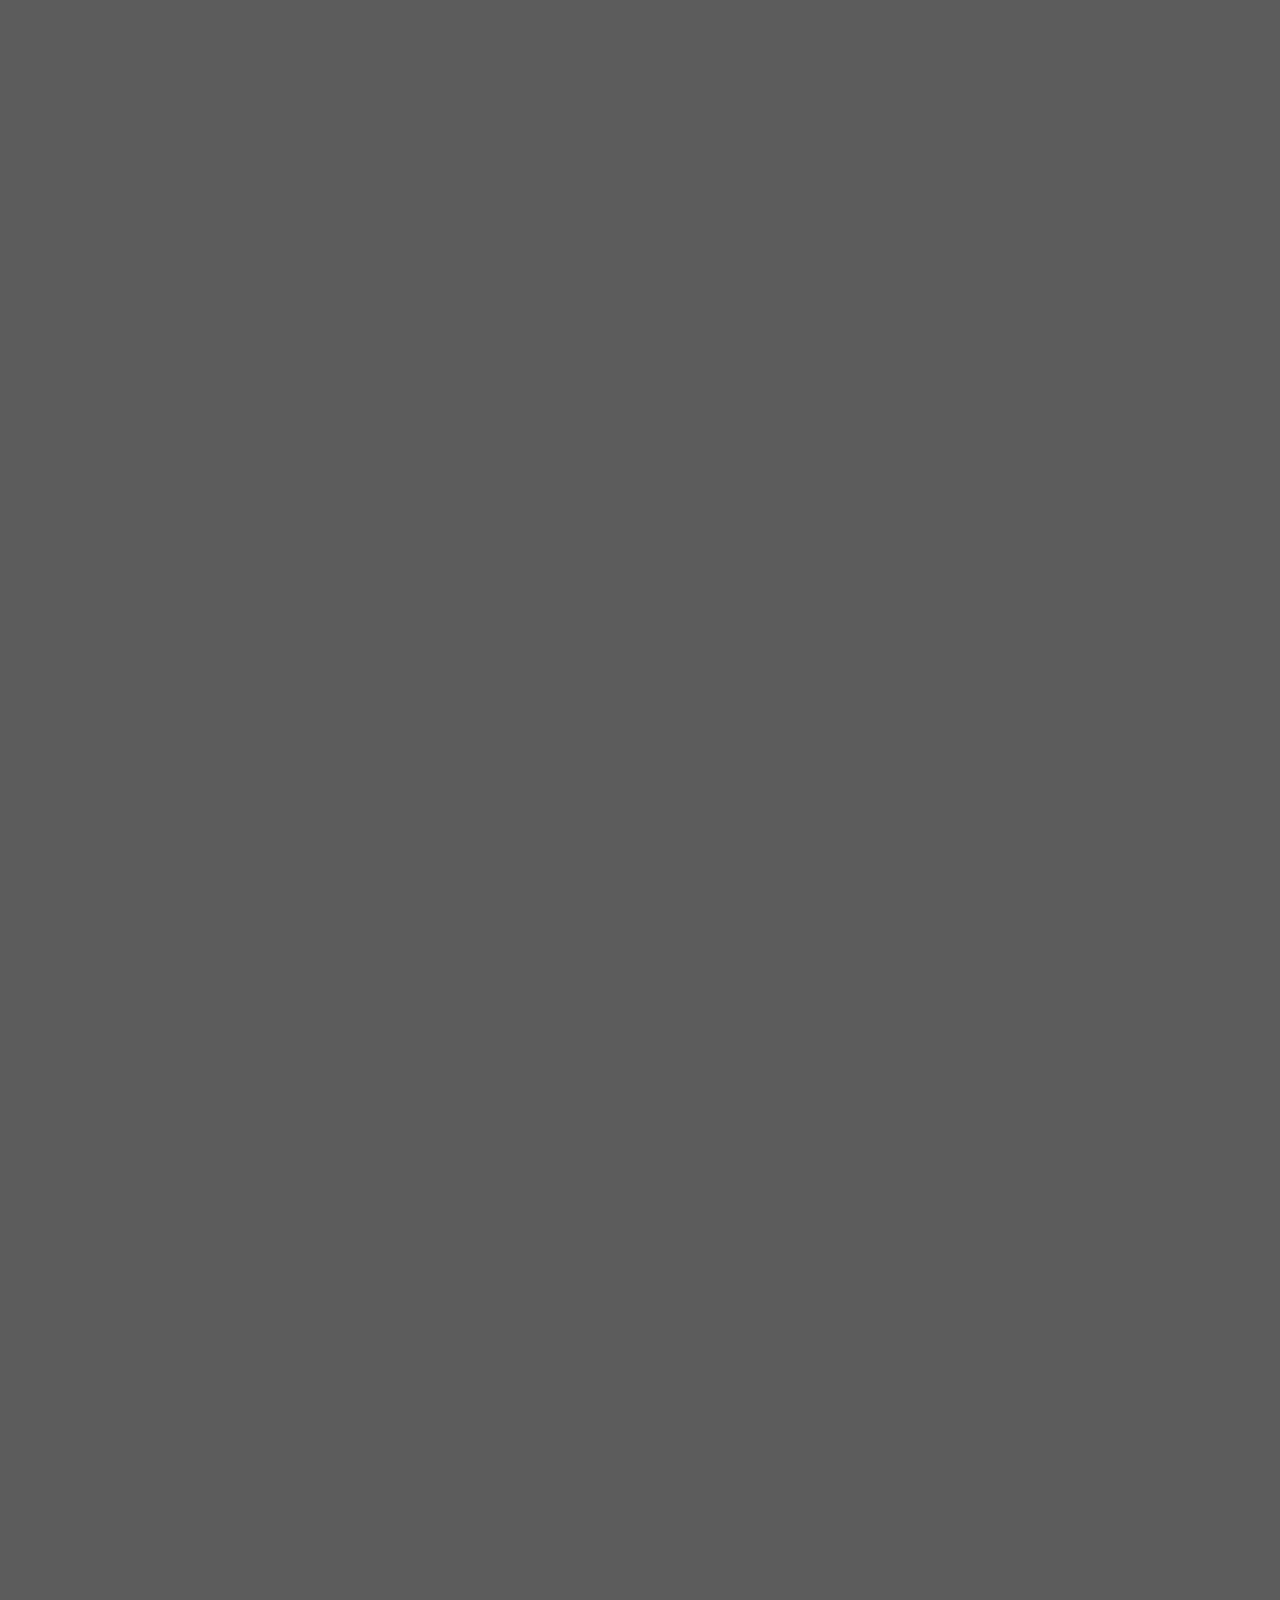
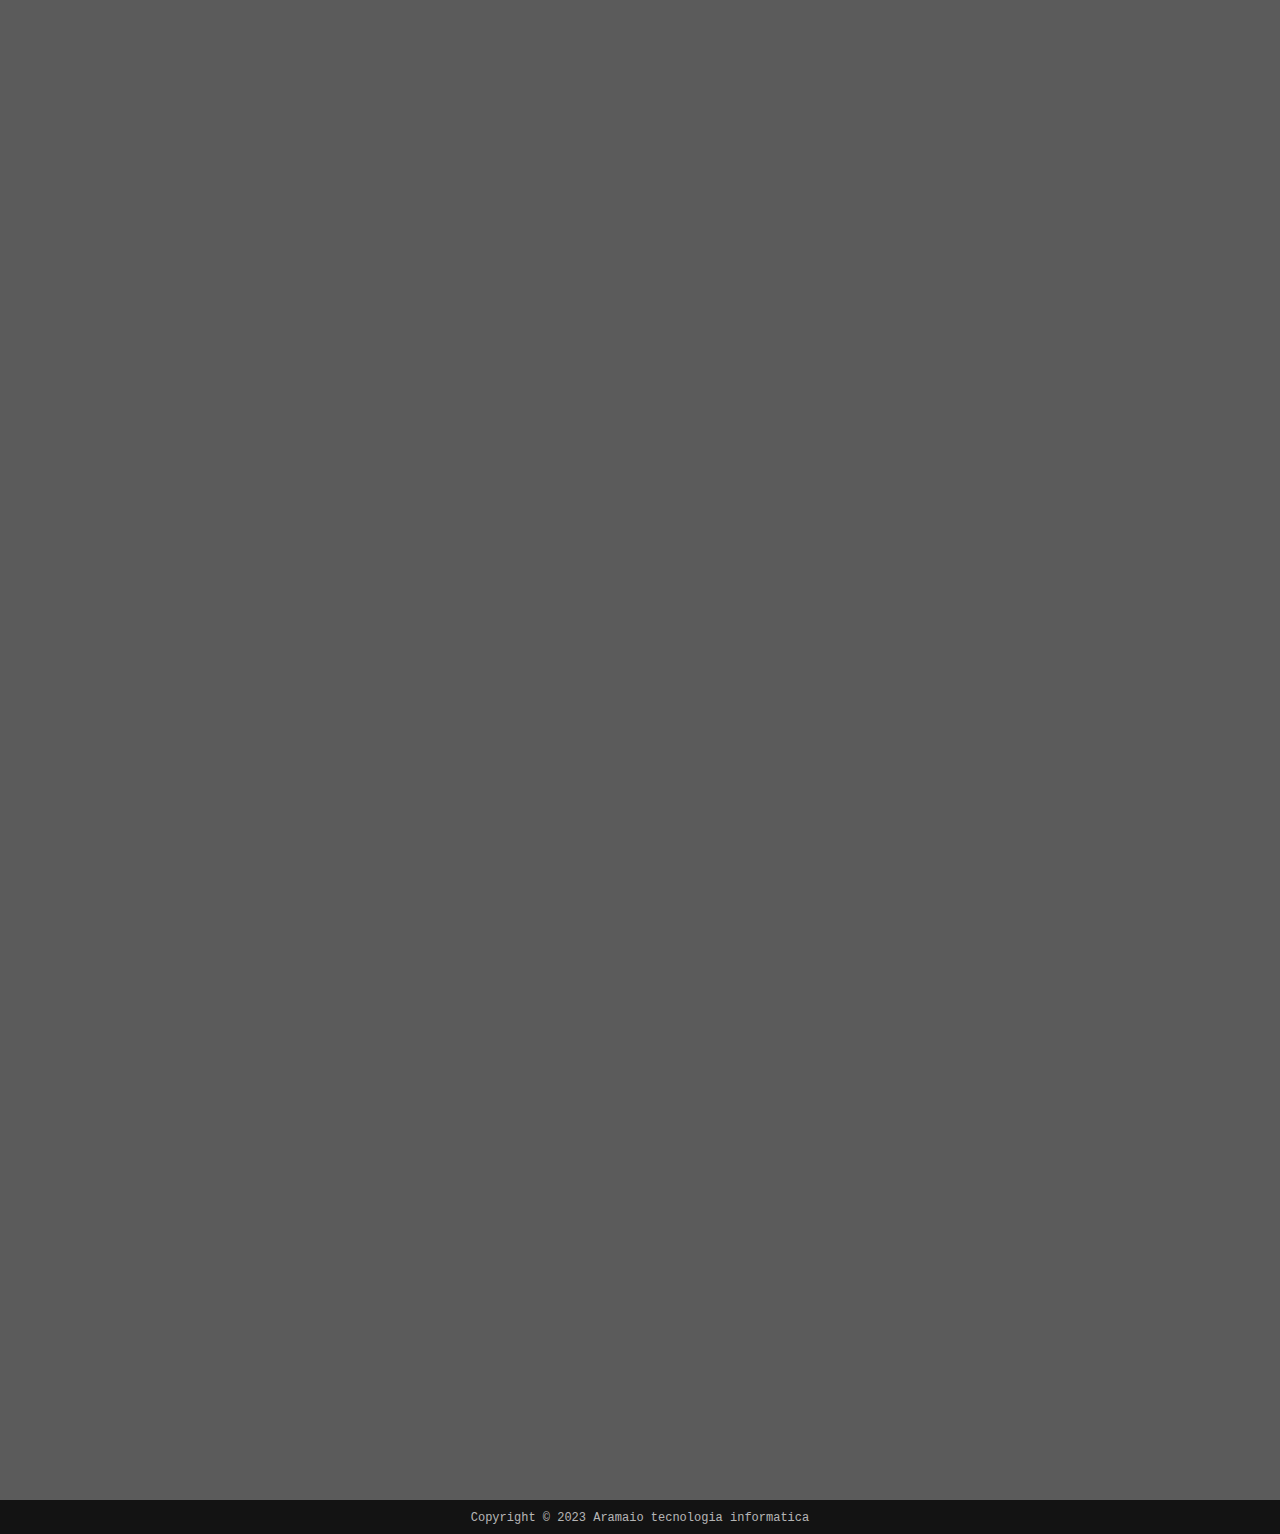
==== commit 96d72822: "animations js" ====
--- a/contenido.html
+++ b/contenido.html
@@ -32,7 +32,7 @@
         </div>
     </div>
     <div class="contenido">
-        <div class="articulosizq">   
+        <div class="box">   
             <div class="invisible">
                 <iframe width="95%" height="315px" src="https://www.youtube.com/embed/gsf_D2So-0A" title="Clase 1" frameborder="0" allow="accelerometer; autoplay; clipboard-write; encrypted-media; gyroscope; picture-in-picture; web-share" allowfullscreen style="margin-bottom: 20px;"></iframe>
                 <a href="./clase1.pdf" download="Clase 1">
@@ -58,7 +58,7 @@
                 </p>
             </div>
         </div> 
-        <div class="articulos">
+        <div class="box">
             <div class="derecha">
             <h3>CLASE 2 </h3>
                 <p class="infoclases">
@@ -78,7 +78,7 @@
                 </a>
             </div>
         </div> 
-        <div class="articulosizq">
+        <div class="box">
             <div class="invisible">
                 <iframe width="95%" height="315px" src="https://www.youtube.com/embed/vuC2NMtbETo" title="Clase 3" frameborder="0" allow="accelerometer; autoplay; clipboard-write; encrypted-media; gyroscope; picture-in-picture; web-share" allowfullscreen style="margin-bottom: 20px;"></iframe>
                 <a href="./clase3.pdf" download="Clase 3">
@@ -100,7 +100,7 @@
                 </p>
             </div>
         </div> 
-        <div class="articulos">
+        <div class="box">
             <div class="derecha">
             <h3>CLASE 4 </h3>
                 <p class="infoclases">
@@ -121,7 +121,7 @@
                 </a>
             </div>
         </div> 
-        <div class="articulosizq">
+        <div class="box">
             <div class="invisible">
                 <iframe width="95%" height="315px" src="https://www.youtube.com/embed/amY5HyxhzPo" title="Clase 5" frameborder="0" allow="accelerometer; autoplay; clipboard-write; encrypted-media; gyroscope; picture-in-picture; web-share" allowfullscreen style="margin-bottom: 20px;"></iframe>
                 <a href="./clase5.pdf" download="Clase 5">
@@ -140,7 +140,7 @@
                 </p>
             </div>
         </div> 
-        <div class="articulos">
+        <div class="box">
             <div class="derecha">
             <h3>CLASE 6 </h3> 
                 <p class="infoclases">
@@ -160,7 +160,7 @@
                 </a>
             </div>
         </div> 
-        <div class="articulosizq">
+        <div class="box">
             <div class="invisible">
                 <iframe width="95%" height="315px" src="https://www.youtube.com/embed/4h8t36lXUhI" title="Clase 7" frameborder="0" allow="accelerometer; autoplay; clipboard-write; encrypted-media; gyroscope; picture-in-picture; web-share" allowfullscreen style="margin-bottom: 20px;"></iframe>
                 <a href="./clase7.pdf" download="Clase 7">
@@ -181,7 +181,7 @@
                 <img src="https://www.pngall.com/wp-content/uploads/8/Trading-Chart.png" alt="" class="trading">
             </div>
         </div> 
-        <div class="articulos">
+        <div class="box">
             <div class="derecha">
             <h3>CLASE 8 </h3>
                 <p class="infoclases">
@@ -207,6 +207,9 @@
         <span>Copyright © 2023 Aramaio tecnologia informatica</span>
     </footer>
 <canvas id=q>
+
+
+    <script src="animaciones.js"></script>
 </body>
 
 </html>--- a/contenido1.css
+++ b/contenido1.css
@@ -1,9 +1,7 @@
-/*body{
-    background-image: url(./imagenes/WallpaperDog-17042875.jpg);
-    background-repeat: no-repeat;
-    background-size: 100%;
-}
-*/
+body{
+    overflow-x: hidden;
+}
+
 
 @import url('https://fonts.googleapis.com/css2?family=Be+Vietnam+Pro:wght@400;500;700&family=Russo+One&family=Syne+Mono&display=swap');
 
@@ -48,20 +46,25 @@
     bottom: 0;
     margin: auto;
 }
-.articulos{
+.box{
     display: flex;
     margin: 0 auto;
+    margin-top: 40px;
     background-color: black;
     border: 1px solid white;
     border-radius: 20px;
-   }
-.articulosizq{
-    display: flex;
-    margin: 15px auto;
-    background-color: black;
-    border: 1px solid white;
-    border-radius: 20px;
-}
+    transform: translateX(400%);
+    transition: transform 0.4s ease;
+}
+
+.box:nth-of-type(even) {
+    transform: translateX(-400%);
+}
+  
+.box.show {
+    transform: translateX(0);
+}
+
 .izquierda{
     color: white;
     display: flex;
@@ -82,7 +85,7 @@
     border: 1px solid black;
 }
 canvas{
-    height: 4550px;
+    height: 4750px;
     width: 100%;
 }
 p{
@@ -171,7 +174,7 @@
     text-align: center;
     color: rgba(255,255,255,0.7);
     font-size: 12px;
-    top: 4550px;
+    top: 4750px;
     width: 100%;
    }
    video{
@@ -212,28 +215,22 @@
         flex-wrap: wrap;
         position: absolute;
     }
-    .articulos {
+    .box {
         display: flex;
         flex-direction: column;
+        margin-top: 40px;
         width: 85%;
         background-color: black;
         border: 1px solid white;
         border-radius: 20px;
     }
-    .articulosizq{
-        display: flex;
-        flex-direction: column-reverse;
-        width: 85%;
-        background-color: black;
-        border: 1px solid white;
-        border-radius: 20px;
-    }
+    
     canvas {
-        height: 7600px;
+        height: 7800px;
         width: 100%;
     }
     footer{
-        top: 7600px;
+        top: 7800px;
     }
     .invisible{
         width: 100%;
@@ -279,11 +276,11 @@
         margin: auto;
     }
     canvas {
-        height: 7500px;
+        height: 7800px;
         width: 100%;
     }
     footer{
-        top: 7500px;
+        top: 7800px;
     }
     .contenido {
         display: flex;
@@ -292,22 +289,16 @@
         width: 90%;
         top: 900px;
     }
-    .articulos {
+    .box {
         display: flex;
         flex-direction: column;
+        margin-top: 40px;
         width: 100%;
         background-color: black;
         border: 1px solid white;
         border-radius: 20px;
     }
-    .articulosizq {
-        display: flex;
-        flex-direction: column-reverse;
-        width: 100%;
-        background-color: black;
-        border: 1px solid white;
-        border-radius: 20px;
-    }
+  
    }
    @media (min-width:385px) and (max-width:450px){
     .trading{
@@ -339,10 +330,10 @@
         border: 1px solid white;
     }
     canvas {
-        height: 7800px;
+        height: 8000px;
     }
     footer{
-        top: 7800px;
+        top: 8000px;
     }
     .contenido {
         display: flex;
@@ -351,22 +342,16 @@
         width: 90%;
         top: 915px;
     }
-    .articulos {
+    .box {
         display: flex;
         flex-direction: column;
+        margin-top: 40px;
         width: 100%;
         background-color: black;
         border: 1px solid white;
         border-radius: 20px;
     }
-    .articulosizq {
-        display: flex;
-        flex-direction: column-reverse;
-        width: 100%;
-        background-color: black;
-        border: 1px solid white;
-        border-radius: 20px;
-    }
+  
    }
    @media (max-width:385px) {
     .trading{
@@ -405,27 +390,21 @@
         top: 930px;
     }
     canvas {
-        height: 8100px;
+        height: 8300px;
     }
     footer{
-        top: 8100px;
-    }
-    .articulos {
+        top: 8300px;
+    }
+    .box {
         display: flex;
         flex-direction: column;
+        margin-top: 40px;
         width: 100%;
         background-color: black;
         border: 1px solid white;
         border-radius: 20px;
     }
-    .articulosizq {
-        display: flex;
-        flex-direction: column-reverse;
-        width: 100%;
-        background-color: black;
-        border: 1px solid white;
-        border-radius: 20px;
-    }
+  
     iframe{
         width: 100%;
         padding: 10px;
@@ -437,10 +416,10 @@
    @media (min-width:1000px) and (max-width:1570px) {
     canvas {
         width: 100%;
-        height: 4600px;
+        height: 4700px;
     }
     footer{
-        top:4600px;
+        top:4700px;
     }
     .card{
         position: absolute;
@@ -452,19 +431,15 @@
         top: 150px;
         border: 1px solid white;
     }
-    .articulos{
+    .box{
         display: flex;
         margin: 0 auto;
+        margin-top: 40px;
         background-color: black;
         border: 1px solid white;
         border-radius: 20px;
     }
-    .articulosizq{
-        margin:15px auto;
-        background-color: black;
-        border: 1px solid white;
-        border-radius: 20px;
-    }
+   
     .invisible{
     width: 500px;
     }
